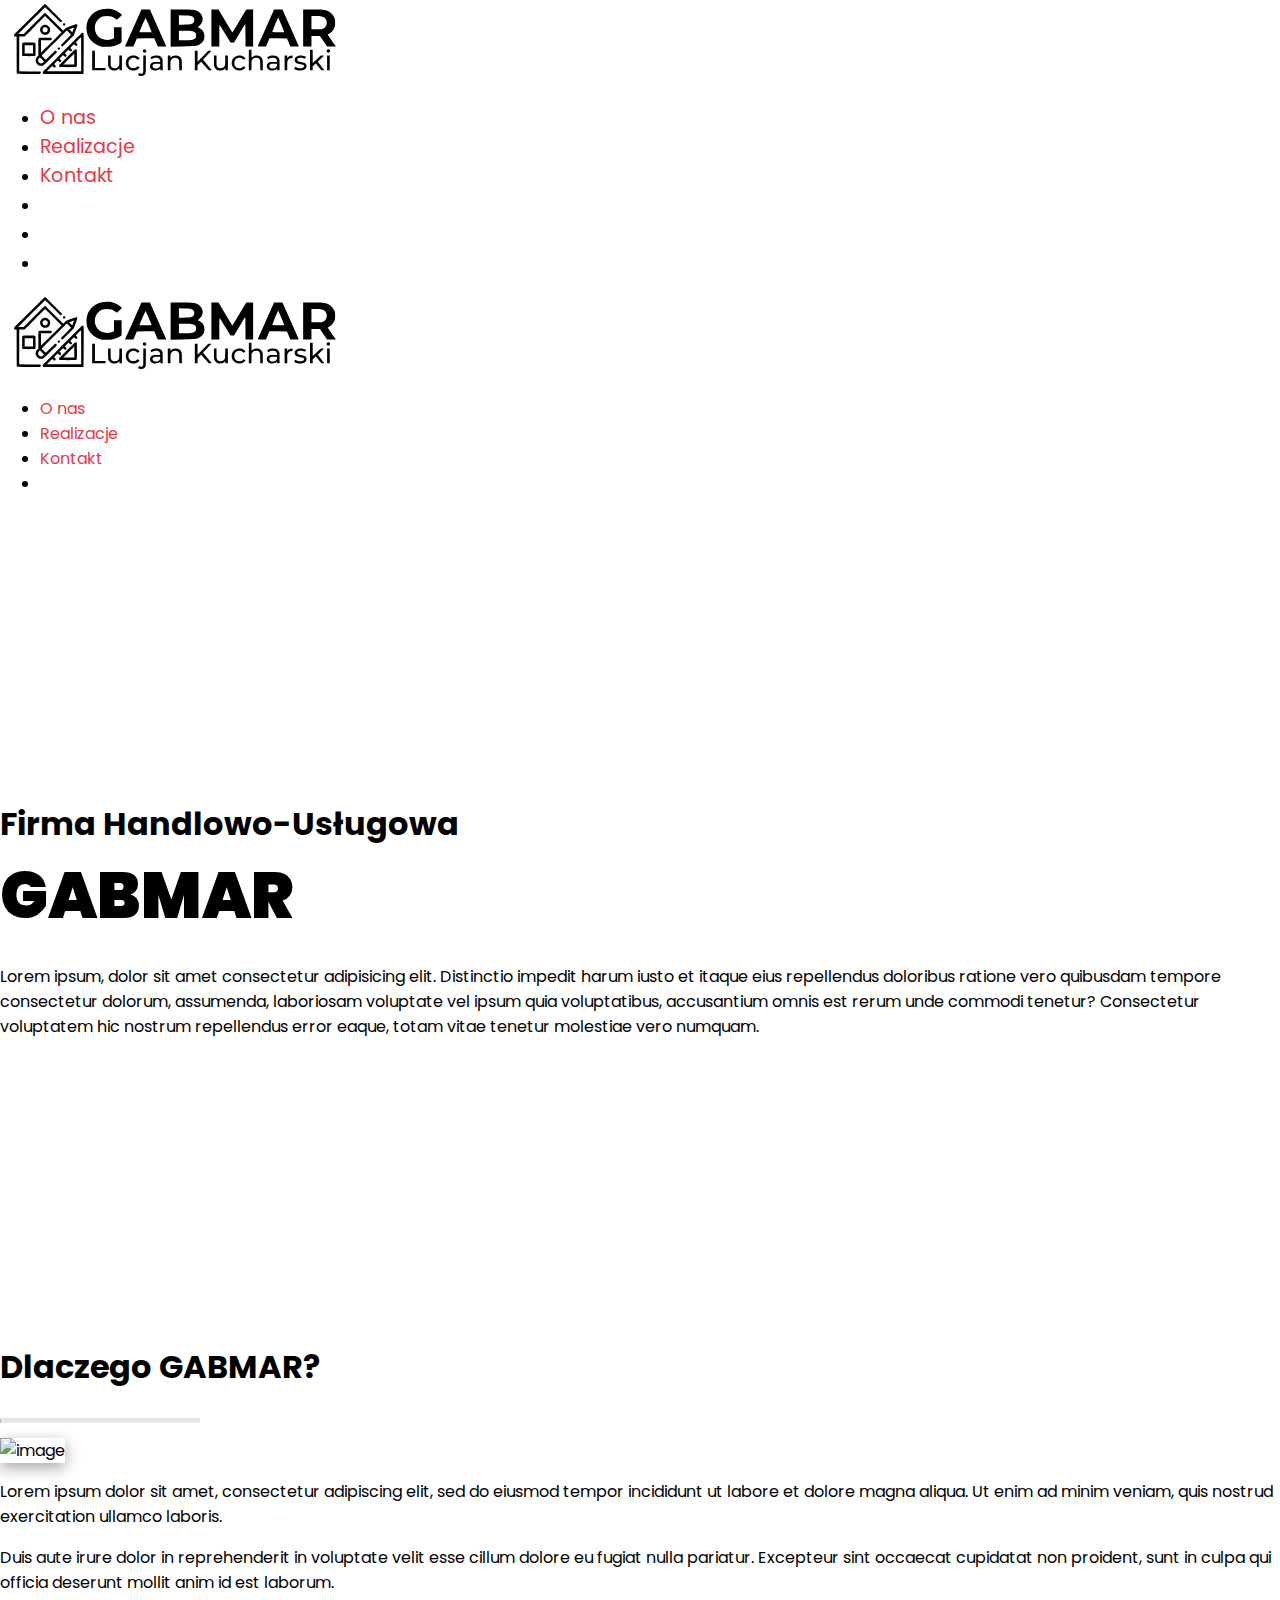
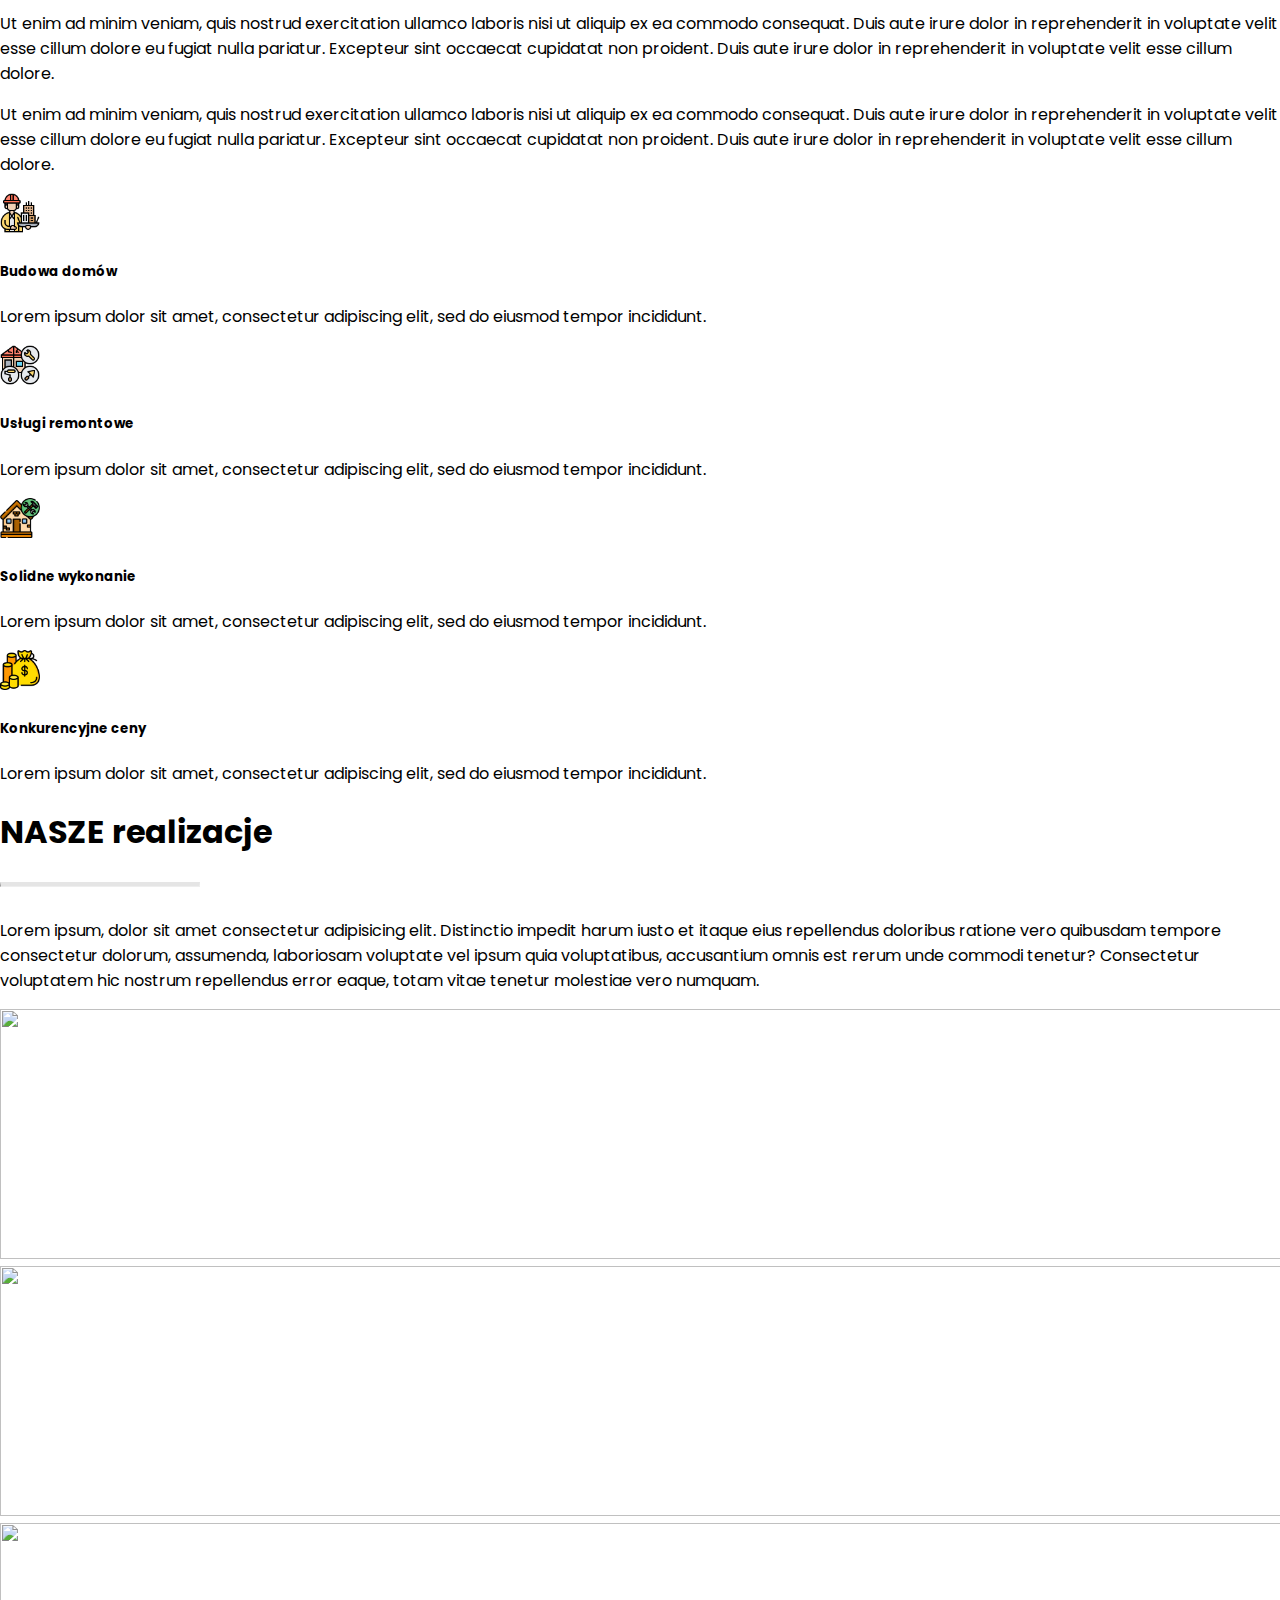
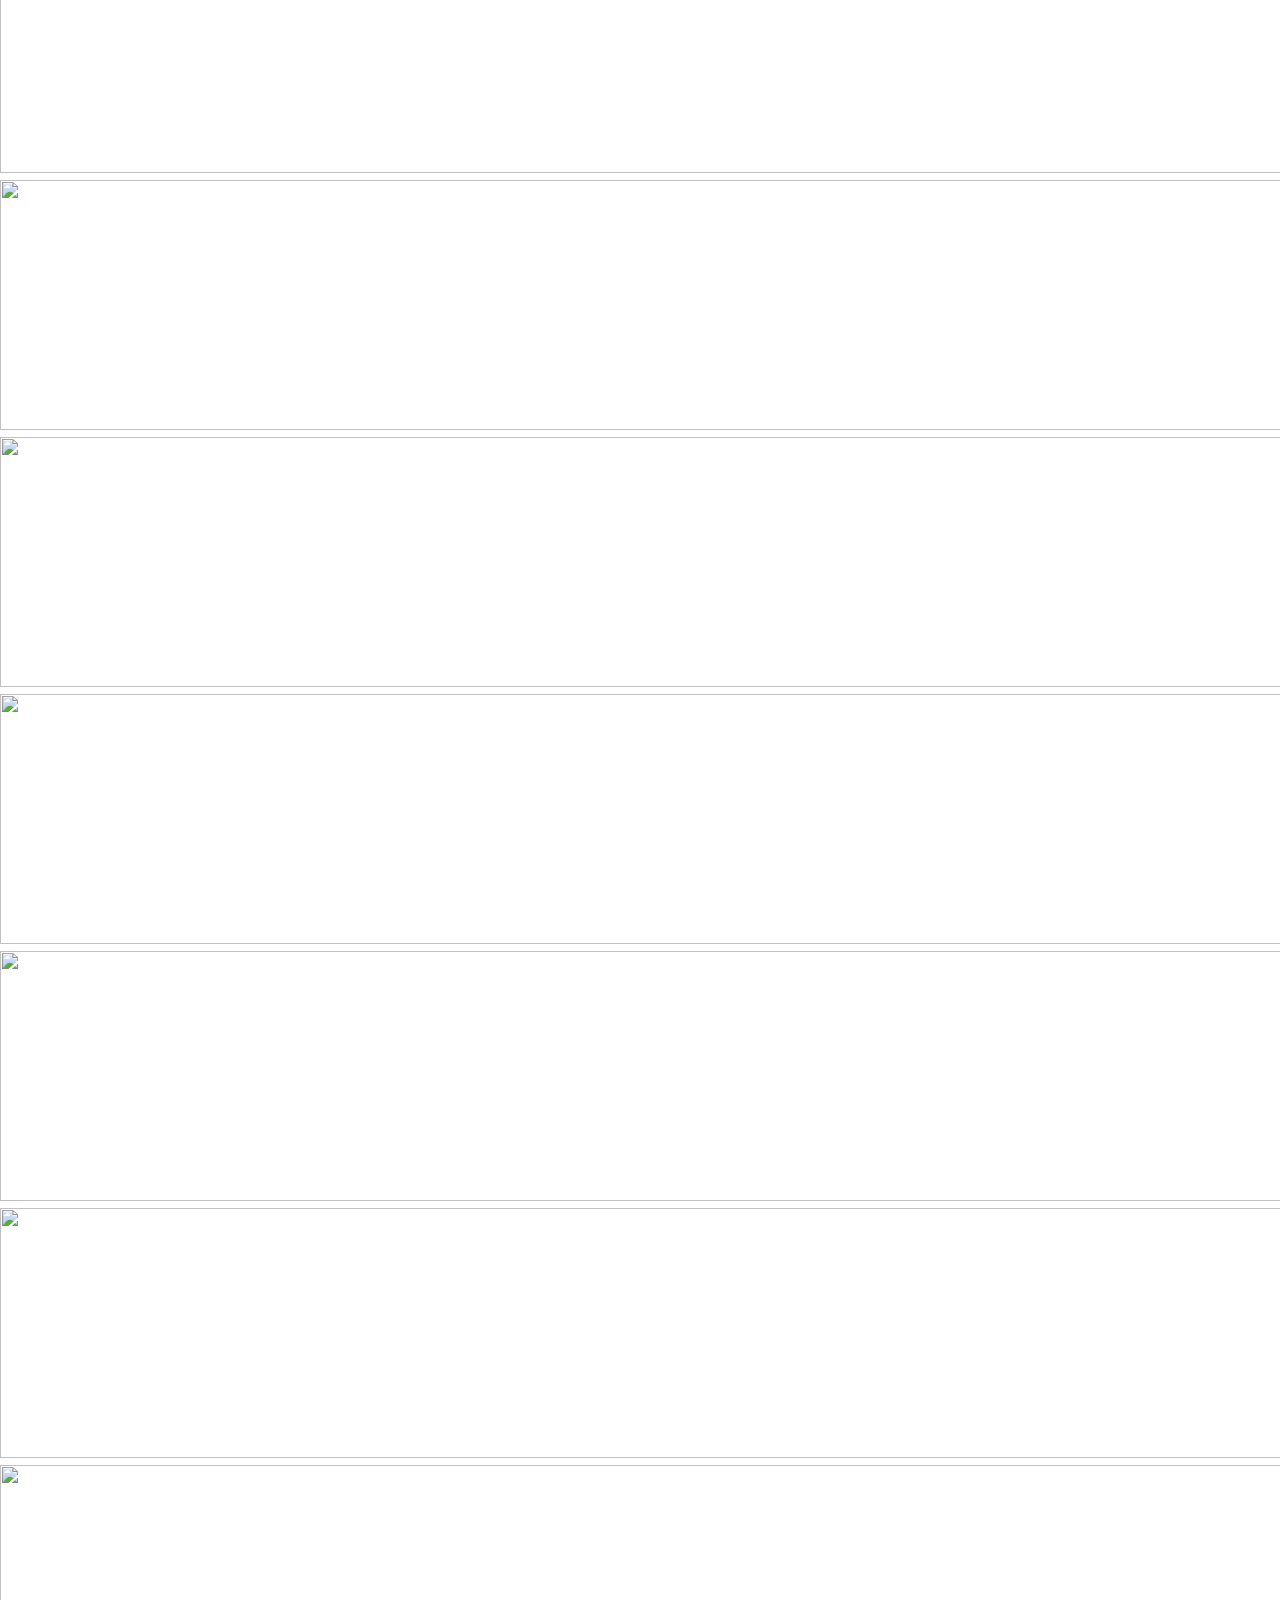
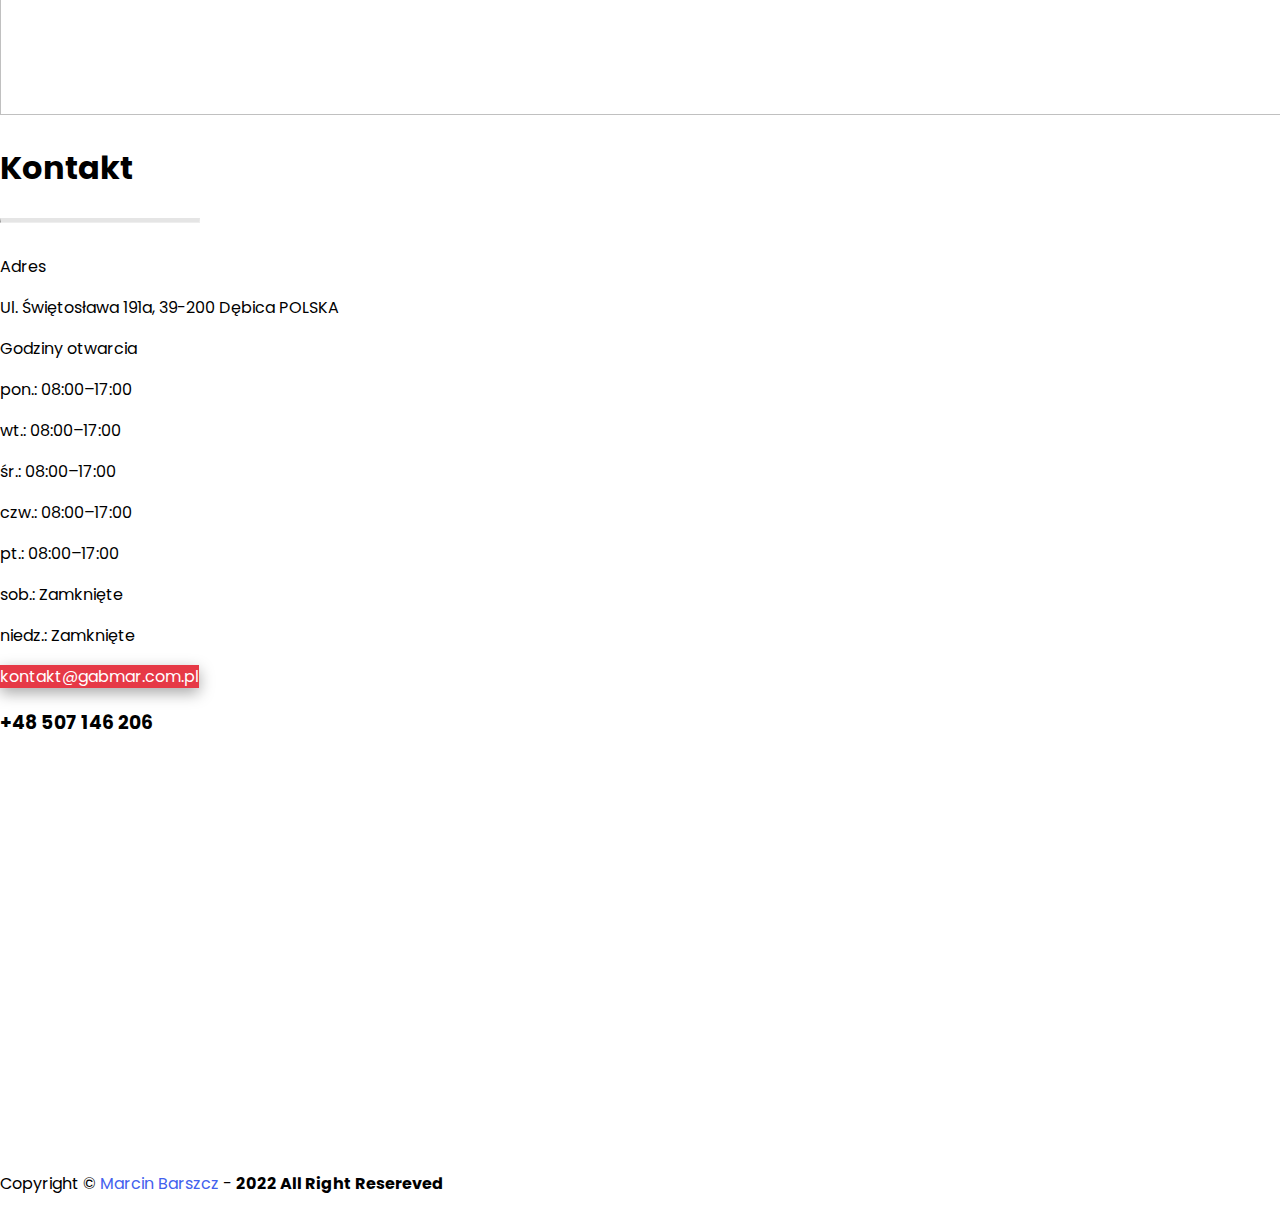
==== index.html @ f4a52920 "init" ====
<!DOCTYPE html>
<html lang="en">

<head>
    <meta charset="UTF-8">
    <meta http-equiv="X-UA-Compatible" content="IE=edge">
    <meta name="viewport" content="width=device-width, initial-scale=1.0">
    <title>Firma Handlowo-Usługowa GABMAR</title>
    <!-- UIkit CSS -->
    <link rel="stylesheet" href="https://cdn.jsdelivr.net/npm/uikit@3.15.10/dist/css/uikit.min.css" />
    <link rel="stylesheet" href="./css/style.css">
</head>

<body>
    <header class="uk-container uk-margin-medium-top uk-margin-small-bottom">
        <nav class="uk-navbar-container uk-navbar-transparent uk-visible@l uk-margin-small-bottom" uk-navbar>

            <div class="uk-navbar-left">
                <a class="uk-navbar-item uk-logo uk-width-1-2" href="#"><img src="./img/gabmar_black.svg" alt="logo"></a>
            </div>

            <div class="uk-navbar-right">
                <ul class="uk-navbar-nav">
                    <li><a href="#onas">O nas</a></li>
                    <li><a href="#projekty">Realizacje</a></li>
                    <li><a href="#kontakt">Kontakt</a></li>
                    <li><a href="#" class="uk-icon-button" uk-icon="facebook"></a></li>
                    <li><a href="#" class="uk-icon-button" uk-icon="whatsapp"></a></li>
                    <li><a href="#" class="uk-icon-button" uk-icon="instagram"></a></li>
                </ul>

            </div>
        </nav>

        <nav class="uk-navbar uk-navbar-container uk-navbar-transparent uk-margin uk-hidden@l uk-padding-large" uk-navbar>
            <div class="uk-navbar-left">
                <a class="uk-navbar-item uk-logo uk-width-1-2" href="#"><img src="./img/gabmar_black.svg" alt="logo"></a>
            </div>

            <div class="uk-navbar-right">
                <a class="uk-navbar-toggle uk-navbar-toggle-animate" uk-navbar-toggle-icon href="#" aria-label="Open Menu"></a>
                <div class="uk-navbar-dropdown">
                    <ul class="uk-nav uk-navbar-dropdown-nav">
                        <li><a href="#onas">O nas</a></li>
                        <li><a href="#projekty">Realizacje</a></li>
                        <li><a href="#kontakt">Kontakt</a></li>
                        <li class="uk-iconnav uk-margin-small-top">
                            <a href="#" class="uk-icon-button" uk-icon="facebook"></a>
                            <a href="#" class="uk-icon-button uk-margin-small-left uk-margin-small-right" uk-icon="whatsapp"></a>
                            <a href="#" class="uk-icon-button" uk-icon="instagram"></a>
                        </li>
                    </ul>
                </div>
            </div>
        </nav>
    </header>

    <section class="uk-section" id="hero">
        <div class="uk-container uk-container-xsmall">

            <h1 class="uk-text-center">Firma Handlowo-Usługowa <br> <span class="fs-4r"><b>GABMAR</b></span></h1>

            <p class="uk-text-center">Lorem ipsum, dolor sit amet consectetur adipisicing elit. Distinctio impedit harum iusto et itaque eius repellendus doloribus ratione vero quibusdam tempore consectetur dolorum, assumenda, laboriosam voluptate vel ipsum quia voluptatibus, accusantium omnis est rerum unde commodi tenetur? Consectetur voluptatem hic nostrum repellendus error eaque, totam vitae tenetur molestiae vero numquam.</p>
        </div>
    </section>

    <section class="uk-section uk-section-medium uk-background-muted" id="onas">
        <div class="uk-container">

            <h1 class="uk-margin-remove-bottom uk-text-bold">Dlaczego GABMAR?</h1>
            <hr class="uk-divider-bold uk-margin-medium-bottom">

            <div class="uk-column-1-2">

                <img src="https://images.pexels.com/photos/4792479/pexels-photo-4792479.jpeg?auto=compress&cs=tinysrgb&w=1260&h=750&dpr=1" alt="image" class="box-shadow-0">

                <p class="uk-text-meta">Lorem ipsum dolor sit amet, consectetur adipiscing elit, sed do eiusmod tempor incididunt ut labore et dolore magna aliqua. Ut enim ad minim veniam, quis nostrud exercitation ullamco laboris.</p>

                <p class="uk-text-meta">Duis aute irure dolor in reprehenderit in voluptate velit esse cillum dolore eu fugiat nulla pariatur. Excepteur sint occaecat cupidatat non proident, sunt in culpa qui officia deserunt mollit anim id est laborum.</p>

                <p class="uk-text-meta">Ut enim ad minim veniam, quis nostrud exercitation ullamco laboris nisi ut aliquip ex ea commodo consequat. Duis aute irure dolor in reprehenderit in voluptate velit esse cillum dolore eu fugiat nulla pariatur. Excepteur sint occaecat cupidatat non proident. Duis aute irure dolor in reprehenderit in voluptate velit esse cillum dolore.</p>

                <p class="uk-text-meta">Ut enim ad minim veniam, quis nostrud exercitation ullamco laboris nisi ut aliquip ex ea commodo consequat. Duis aute irure dolor in reprehenderit in voluptate velit esse cillum dolore eu fugiat nulla pariatur. Excepteur sint occaecat cupidatat non proident. Duis aute irure dolor in reprehenderit in voluptate velit esse cillum dolore.</p>

                <!-- <div class="uk-column-1-2 uk-margin-medium-top">
                    <h3 class="uk-text-bold uk-flex uk-flex-center uk-flex-middle">
                        <span uk-icon="icon: receiver; ratio: 1.2" class="uk-margin-small-right"></span> +48 507 146 206
                    </h3>

                    <a href="mailto:mail@mail.net" class="uk-text-bold  uk-flex uk-flex-center uk-flex-middle uk-button button-primary">
                        kontakt@gabmar.com.pl
                    </a>
                </div> -->
            </div>

            <div class="uk-column-1-4 uk-margin-medium-top">
                <div class="uk-card uk-card-hover uk-card-default uk-card-body">
                    <div class="uk-card-header uk-padding-remove uk-margin-small-bottom uk-card-header-no-border">
                        <div class="uk-grid-small uk-flex-middle" uk-grid>
                            <div class="uk-width-auto">
                                <img class="uk-border-circle" width="40" height="40" src="./img/architect.png" alt="Avatar">
                            </div>
                            <div class="uk-width-expand">
                                <h5 class="uk-margin-remove-bottom">Budowa domów</h5>
                            </div>
                        </div>
                    </div>
                    <div class="uk-card-body uk-padding-remove uk-text-meta uk-text-justify">
                        <p>Lorem ipsum dolor sit amet, consectetur adipiscing elit, sed do eiusmod tempor incididunt.</p>
                    </div>
                </div>

                <div class="uk-card uk-card-hover uk-card-default uk-card-body">
                    <div class="uk-card-header uk-padding-remove uk-margin-small-bottom uk-card-header-no-border">
                        <div class="uk-grid-small uk-flex-middle" uk-grid>
                            <div class="uk-width-auto">
                                <img class="uk-border-circle" width="40" height="40" src="./img/renovation.png" alt="Avatar">
                            </div>
                            <div class="uk-width-expand">
                                <h5 class="uk-margin-remove-bottom">Usługi remontowe</h5>
                            </div>
                        </div>
                    </div>
                    <div class="uk-card-body uk-padding-remove uk-text-meta uk-text-justify">
                        <p>Lorem ipsum dolor sit amet, consectetur adipiscing elit, sed do eiusmod tempor incididunt.</p>
                    </div>
                </div>

                <div class="uk-card uk-card-hover uk-card-default uk-card-body">
                    <div class="uk-card-header uk-padding-remove uk-margin-small-bottom uk-card-header-no-border">
                        <div class="uk-grid-small uk-flex-middle" uk-grid>
                            <div class="uk-width-auto">
                                <img class="uk-border-circle" width="40" height="40" src="./img/solid.png" alt="Avatar">
                            </div>
                            <div class="uk-width-expand">
                                <h5 class="uk-margin-remove-bottom">Solidne wykonanie</h5>
                            </div>
                        </div>
                    </div>
                    <div class="uk-card-body uk-padding-remove uk-text-meta uk-text-justify">
                        <p>Lorem ipsum dolor sit amet, consectetur adipiscing elit, sed do eiusmod tempor incididunt.</p>
                    </div>
                </div>

                <div class="uk-card uk-card-hover uk-card-default uk-card-body">
                    <div class="uk-card-header uk-padding-remove uk-margin-small-bottom uk-card-header-no-border">
                        <div class="uk-grid-small uk-flex-middle" uk-grid>
                            <div class="uk-width-auto">
                                <img class="uk-border-circle" width="40" height="40" src="./img/money-bag.png" alt="Avatar">
                            </div>
                            <div class="uk-width-expand">
                                <h5 class="uk-margin-remove-bottom">Konkurencyjne ceny</h5>
                            </div>
                        </div>
                    </div>
                    <div class="uk-card-body uk-padding-remove uk-text-meta uk-text-justify">
                        <p>Lorem ipsum dolor sit amet, consectetur adipiscing elit, sed do eiusmod tempor incididunt.</p>
                    </div>
                </div>
            </div>
        </div>
    </section>

    <section class="uk-section uk-section-large" id="projekty">
        <div class="uk-container uk-container-medium">

            <h1 class="uk-margin-remove-bottom uk-text-bold">NASZE realizacje</h1>
            <hr class="uk-divider-bold uk-margin-medium-bottom">

            <p class="uk-text-center uk-margin-large-bottom">Lorem ipsum, dolor sit amet consectetur adipisicing elit. Distinctio impedit harum iusto et itaque eius repellendus doloribus ratione vero quibusdam tempore consectetur dolorum, assumenda, laboriosam voluptate vel ipsum quia voluptatibus, accusantium omnis est rerum unde commodi tenetur? Consectetur voluptatem hic nostrum repellendus error eaque, totam vitae tenetur molestiae vero numquam.</p>

            <div class="uk-child-width-1-3@m" uk-grid uk-lightbox="animation: fade">
                <div>
                    <a class="uk-inline" href="https://images.pexels.com/photos/1249611/pexels-photo-1249611.jpeg?auto=compress&cs=tinysrgb&w=1260&h=750&dpr=1" data-caption="Caption 1">
                        <img src="https://images.pexels.com/photos/1249611/pexels-photo-1249611.jpeg?auto=compress&cs=tinysrgb&w=1260&h=750&dpr=1" width="1800" height="1200" alt="">
                    </a>
                </div>
                <div>
                    <a class="uk-inline" href="https://images.pexels.com/photos/2219024/pexels-photo-2219024.jpeg?auto=compress&cs=tinysrgb&w=1260&h=750&dpr=1" data-caption="Caption 2">
                        <img src="https://images.pexels.com/photos/2219024/pexels-photo-2219024.jpeg?auto=compress&cs=tinysrgb&w=1260&h=750&dpr=1" width="1800" height="1200" alt="">
                    </a>
                </div>
                <div>
                    <a class="uk-inline" href="https://images.pexels.com/photos/3680959/pexels-photo-3680959.jpeg?auto=compress&cs=tinysrgb&w=1260&h=750&dpr=1" data-caption="Caption 3">
                        <img src="https://images.pexels.com/photos/3680959/pexels-photo-3680959.jpeg?auto=compress&cs=tinysrgb&w=1260&h=750&dpr=1" width="1800" height="1200" alt="">
                    </a>
                </div>
                <div>
                    <a class="uk-inline" href="https://images.pexels.com/photos/1145434/pexels-photo-1145434.jpeg?auto=compress&cs=tinysrgb&w=1260&h=750&dpr=1" data-caption="Caption 3">
                        <img src="https://images.pexels.com/photos/1145434/pexels-photo-1145434.jpeg?auto=compress&cs=tinysrgb&w=1260&h=750&dpr=1" width="1800" height="1200" alt="">
                    </a>
                </div>
                <div>
                    <a class="uk-inline" href="https://images.pexels.com/photos/3792575/pexels-photo-3792575.jpeg?auto=compress&cs=tinysrgb&w=1260&h=750&dpr=1" data-caption="Caption 3">
                        <img src="https://images.pexels.com/photos/3792575/pexels-photo-3792575.jpeg?auto=compress&cs=tinysrgb&w=1260&h=750&dpr=1" width="1800" height="1200" alt="">
                    </a>
                </div>
                <div>
                    <a class="uk-inline" href="https://images.pexels.com/photos/8092/pexels-photo.jpg?auto=compress&cs=tinysrgb&w=1260&h=750&dpr=1" data-caption="Caption 3">
                        <img src="https://images.pexels.com/photos/8092/pexels-photo.jpg?auto=compress&cs=tinysrgb&w=1260&h=750&dpr=1" width="1800" height="1200" alt="">
                    </a>
                </div>
                <div>
                    <a class="uk-inline" href="https://images.pexels.com/photos/2880871/pexels-photo-2880871.jpeg?auto=compress&cs=tinysrgb&w=1260&h=750&dpr=1" data-caption="Caption 3">
                        <img src="https://images.pexels.com/photos/2880871/pexels-photo-2880871.jpeg?auto=compress&cs=tinysrgb&w=1260&h=750&dpr=1" width="1800" height="1200" alt="">
                    </a>
                </div>
                <div>
                    <a class="uk-inline" href="https://images.pexels.com/photos/1216544/pexels-photo-1216544.jpeg?auto=compress&cs=tinysrgb&w=1260&h=750&dpr=1" data-caption="Caption 3">
                        <img src="https://images.pexels.com/photos/1216544/pexels-photo-1216544.jpeg?auto=compress&cs=tinysrgb&w=1260&h=750&dpr=1" width="1800" height="1200" alt="">
                    </a>
                </div>
                <div>
                    <a class="uk-inline" href="https://images.pexels.com/photos/3681787/pexels-photo-3681787.jpeg?auto=compress&cs=tinysrgb&w=1260&h=750&dpr=1" data-caption="Caption 3">
                        <img src="https://images.pexels.com/photos/3681787/pexels-photo-3681787.jpeg?auto=compress&cs=tinysrgb&w=1260&h=750&dpr=1" width="1800" height="1200" alt="">
                    </a>
                </div>
            </div>
        </div>
    </section>

    <section class="uk-section uk-section-medium uk-background-muted" id="kontakt">
        <div class="uk-container">

            <h1 class="uk-margin-remove-bottom uk-text-bold">Kontakt</h1>
            <hr class="uk-divider-bold uk-margin-medium-bottom">

            <div class="uk-flex-middle" uk-grid>
                <div class="uk-width-1-3@m">

                    <p class="uk-margin-small-bottom uk-text-bold">Adres</p>
                    <span class="uk-text-meta">Ul. Świętosława 191a, 39-200 Dębica POLSKA</span>

                    <p class="uk-margin-small-bottom uk-text-bold">Godziny otwarcia</p>
                    <p class="uk-text-meta uk-margin-remove">pon.: 08:00–17:00</p>
                    <p class="uk-text-meta uk-margin-remove">wt.: 08:00–17:00</p>
                    <p class="uk-text-meta uk-margin-remove">śr.: 08:00–17:00</p>
                    <p class="uk-text-meta uk-margin-remove">czw.: 08:00–17:00</p>
                    <p class="uk-text-meta uk-margin-remove">pt.: 08:00–17:00</p>
                    <p class="uk-text-meta uk-margin-remove">sob.: Zamknięte</p>
                    <p class="uk-text-meta uk-margin-remove">niedz.: Zamknięte</p>

                    <a href="mailto:mail@mail.net" class="uk-text-bold uk-flex uk-flex-center uk-flex-middle uk-button button-primary uk-margin-medium-top">
                        kontakt@gabmar.com.pl
                    </a>

                    <h3 class="uk-text-bold uk-flex uk-flex-center uk-flex-middle">
                        <span uk-icon="icon: receiver; ratio: 1.2" class="uk-margin-small-right"></span> +48 507 146 206
                    </h3>
                </div>
                <div class="uk-width-2-3@m">
                    <div class="mapouter">
                        <div class="gmap_canvas"><iframe width="100%" height="400" id="gmap_canvas" src="https://maps.google.com/maps?q=%C5%9Awi%C4%99tos%C5%82awa%20191a%20D%C4%99bica&t=&z=15&ie=UTF8&iwloc=&output=embed" frameborder="0" scrolling="no" marginheight="0" marginwidth="0"></iframe><a href="https://www.embedgooglemap.net/blog/divi-discount-code-elegant-themes-coupon/"></a><br>
                            <style>
                                .mapouter {
                                    position: relative;
                                    text-align: right;
                                    height: 400px;
                                    width: 100%;
                                }
                            </style><a href="https://www.embedgooglemap.net"></a>
                            <style>
                                .gmap_canvas {
                                    overflow: hidden;
                                    background: none !important;
                                    height: 400px;
                                    width: 100%;
                                }
                            </style>
                        </div>
                    </div>
                </div>
            </div>
        </div>
    </section>

    <footer class="uk-section uk-section-small uk-background-muted uk-text-emphasis">
        <div class="uk-container">
            <p class="uk-text-center">
                Copyright © <a href="https://github.com/eincherjar"><span uk-icon="icon: github"></span> Marcin Barszcz</a> - <strong>2022 All Right Resereved</strong>
            </p>
            <button onclick="scrollToTop()" class="toTop" id="toTop"><span uk-icon="icon: arrow-up"></span></button>
        </div>

    </footer>

    <!-- UIkit JS -->
    <script src="https://cdn.jsdelivr.net/npm/uikit@3.15.10/dist/js/uikit.min.js"></script>
    <script src="https://cdn.jsdelivr.net/npm/uikit@3.15.10/dist/js/uikit-icons.min.js"></script>
    <!-- js & jq -->
    <script>
        const button = document.querySelector('.toTop');

        const displayButton = () => {
            window.addEventListener('scroll', () => {
                console.log(window.scrollY);

                if (window.scrollY > 100) {
                    button.style.display = "block";
                } else {
                    button.style.display = "none";
                }
            });
        };

        const scrollToTop = () => {
            button.addEventListener("click", () => {
                window.scroll({
                    top: 0,
                    left: 0,
                    behavior: 'smooth'
                });
                console.log(event);
            });
        };

        displayButton();
        scrollToTop();
    </script>
</body>

</html>
---- css/style.css ----
/* @import url("https://fonts.googleapis.com/css2?family=Quicksand:wght@400;700&display=swap"); */
@import url("https://fonts.googleapis.com/css2?family=Poppins:wght@400;700&display=swap");

html {
  scroll-behavior: smooth;
}

body {
  margin: 0 auto;
}

* {
  box-sizing: border-box;
  font-family: "Poppins", sans-serif !important;
}

a {
  outline: none;
  text-decoration: none;
  color: #e63946;
}

.fs-4r {
  font-size: 4rem;
}

/* custom */

.uk-navbar-item,
.uk-navbar-nav > li > a,
.uk-navbar-toggle {
  min-height: auto;
}

.uk-logo,
.uk-navbar-nav > li > a {
  transition: all 0.3s ease-in-out;
}

.uk-logo:hover,
.uk-navbar-nav > li > a:hover {
  transform: scale(0.9);
  transition: all 0.3s ease-in-out;
}

#hero {
  min-height: 90vh;
  display: flex;
  align-items: center;
}

.uk-navbar-nav {
  align-items: center;
}

.uk-navbar-nav > li > a {
  font-size: 1.2rem;
}

[class*="uk-divider"] {
  margin-top: 5px;
  margin-bottom: 10px;
}

.uk-divider-bold {
  content: "";
  display: inline-block;
  vertical-align: top;
  width: 200px;
  max-width: 80%;
  border-top: 4px solid #e5e5e5;
}

.uk-card-header-no-border {
  border-bottom: 0 !important;
}

.box-shadow-0 {
  box-shadow: rgba(0, 0, 0, 0.35) 0px 5px 15px;
}

.bg-special {
  background-color: #e63946;
}

.txt-white {
  color: #ffffff;
}

.button-primary {
  background-color: #e63946;
  color: #ffffff;
  box-shadow: rgba(0, 0, 0, 0.35) 0px 5px 15px;
  transition: all 0.5s ease;
}

.button-primary:hover {
  background-color: #ffffff;
  color: #e63946;
  transition: all 0.5s ease;
}

#projekty img {
  height: 250px;
  object-fit: cover;
}

footer a {
  color: #4361ee;
}

footer a:hover {
  color: #e63946;
  text-decoration: none;
}

.toTop {
  display: none;
  border: 0;
  width: 52px;
  height: 52px;
  background: #e63946;
  color: #fff;
  border-radius: 25px;
  /* transform: rotate(45deg); */
  font-size: 1rem;
  cursor: pointer;
  outline: none;
  transition: all 0.2s ease-in-out;
  position: fixed;
  bottom: 60px;
  right: 60px;
}

.toTop:hover {
  transform: rotate(360deg);
}
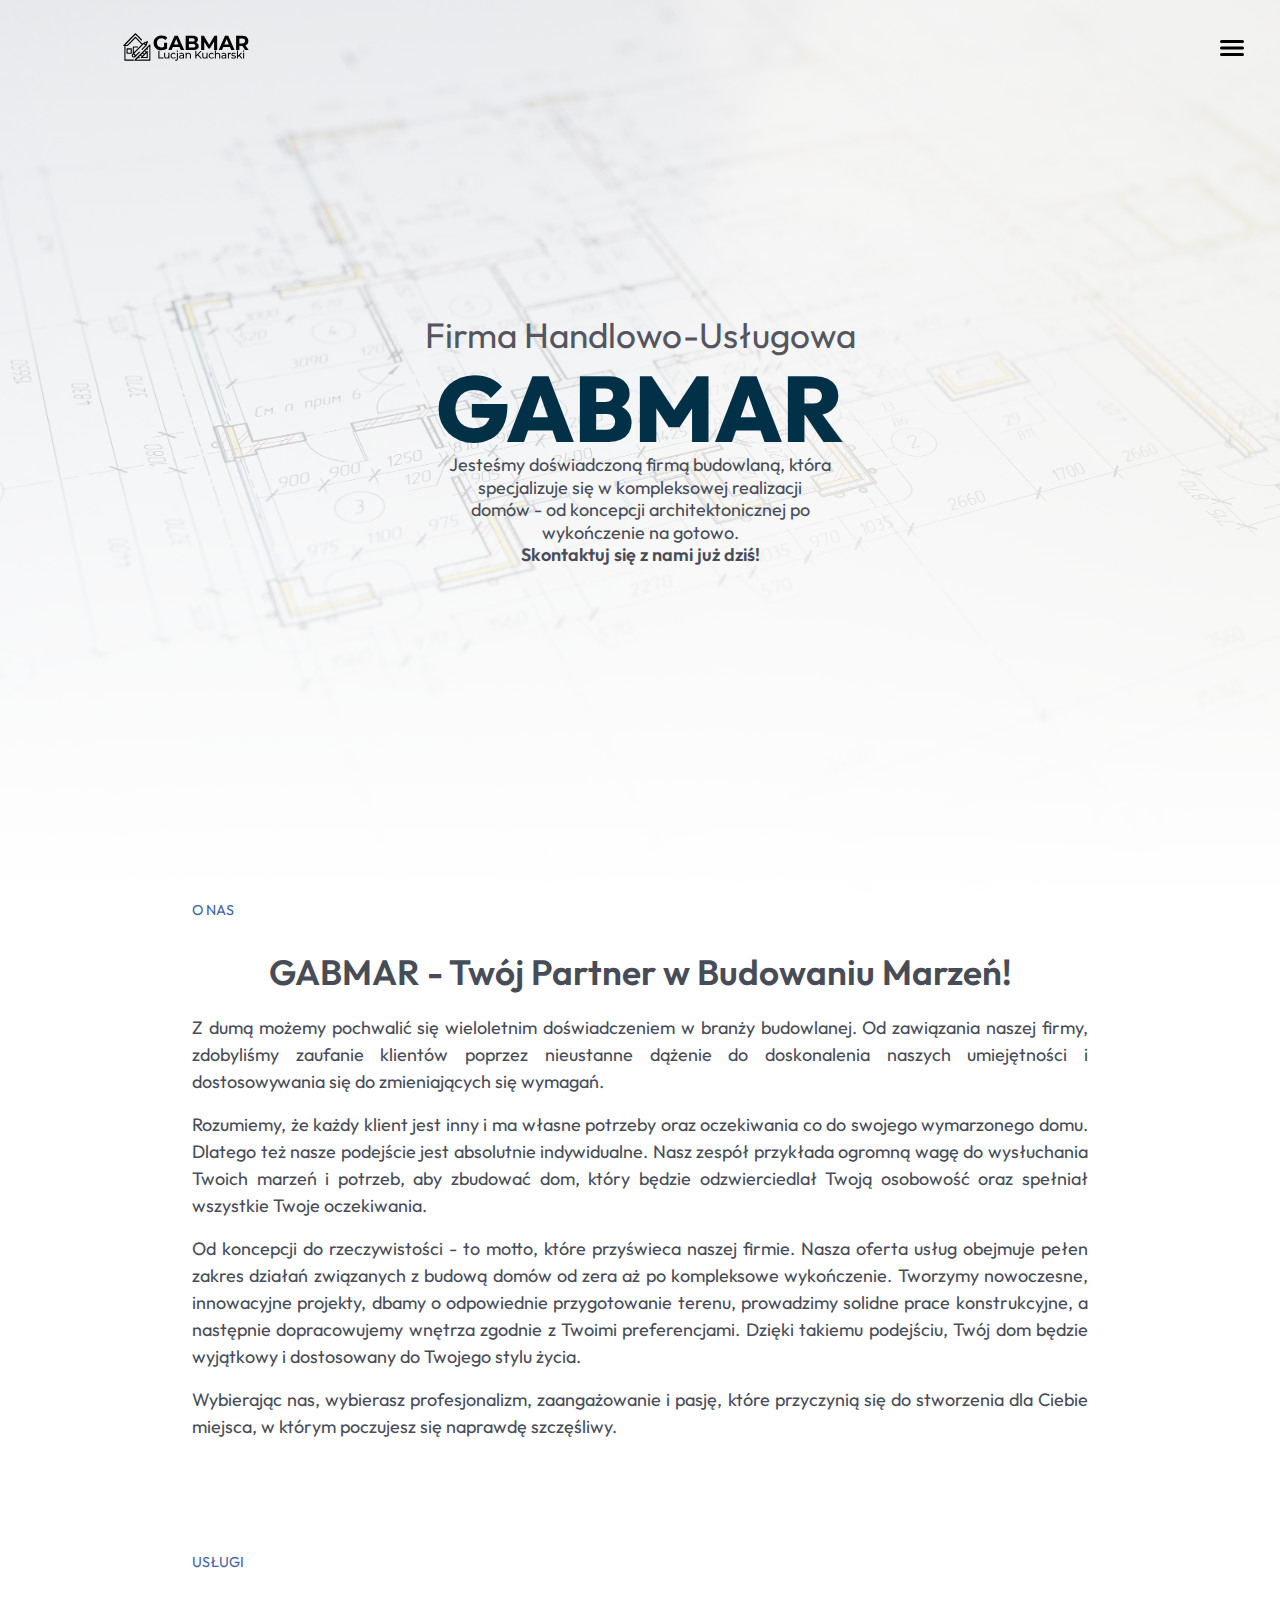
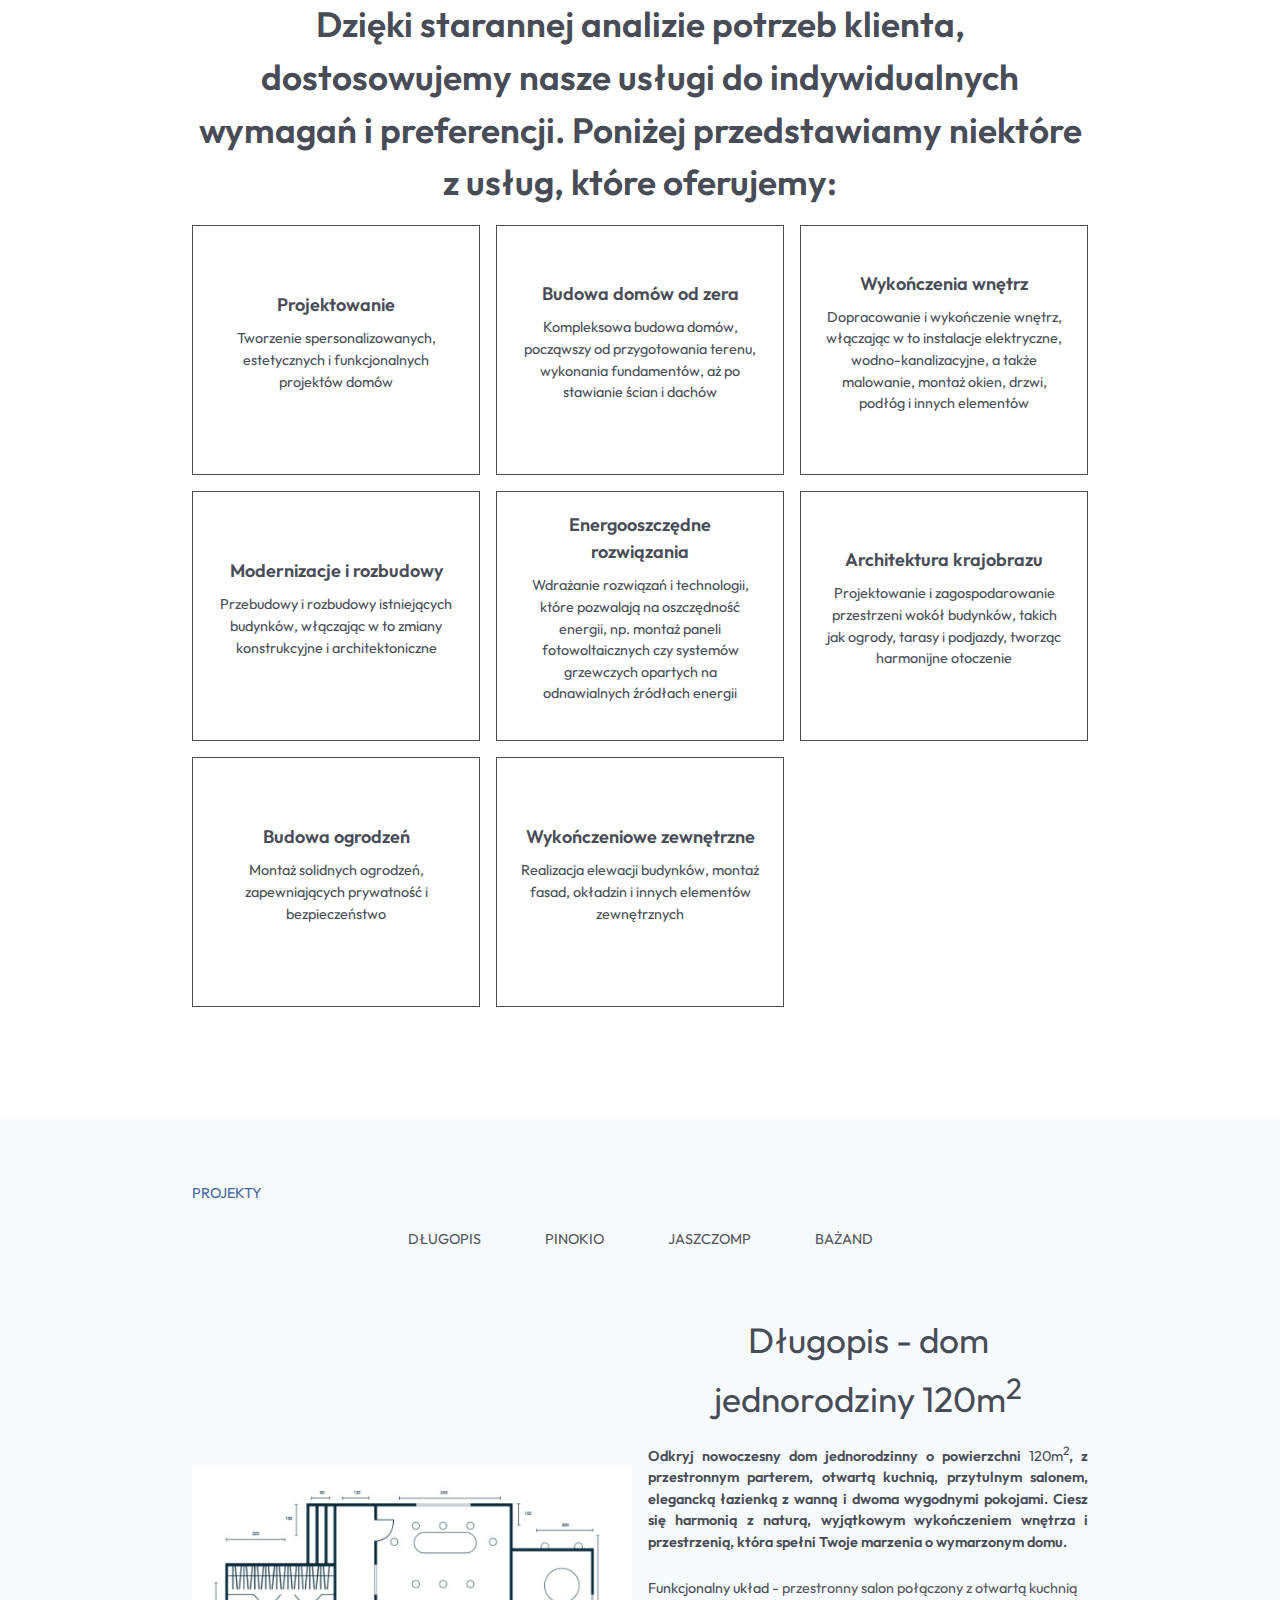
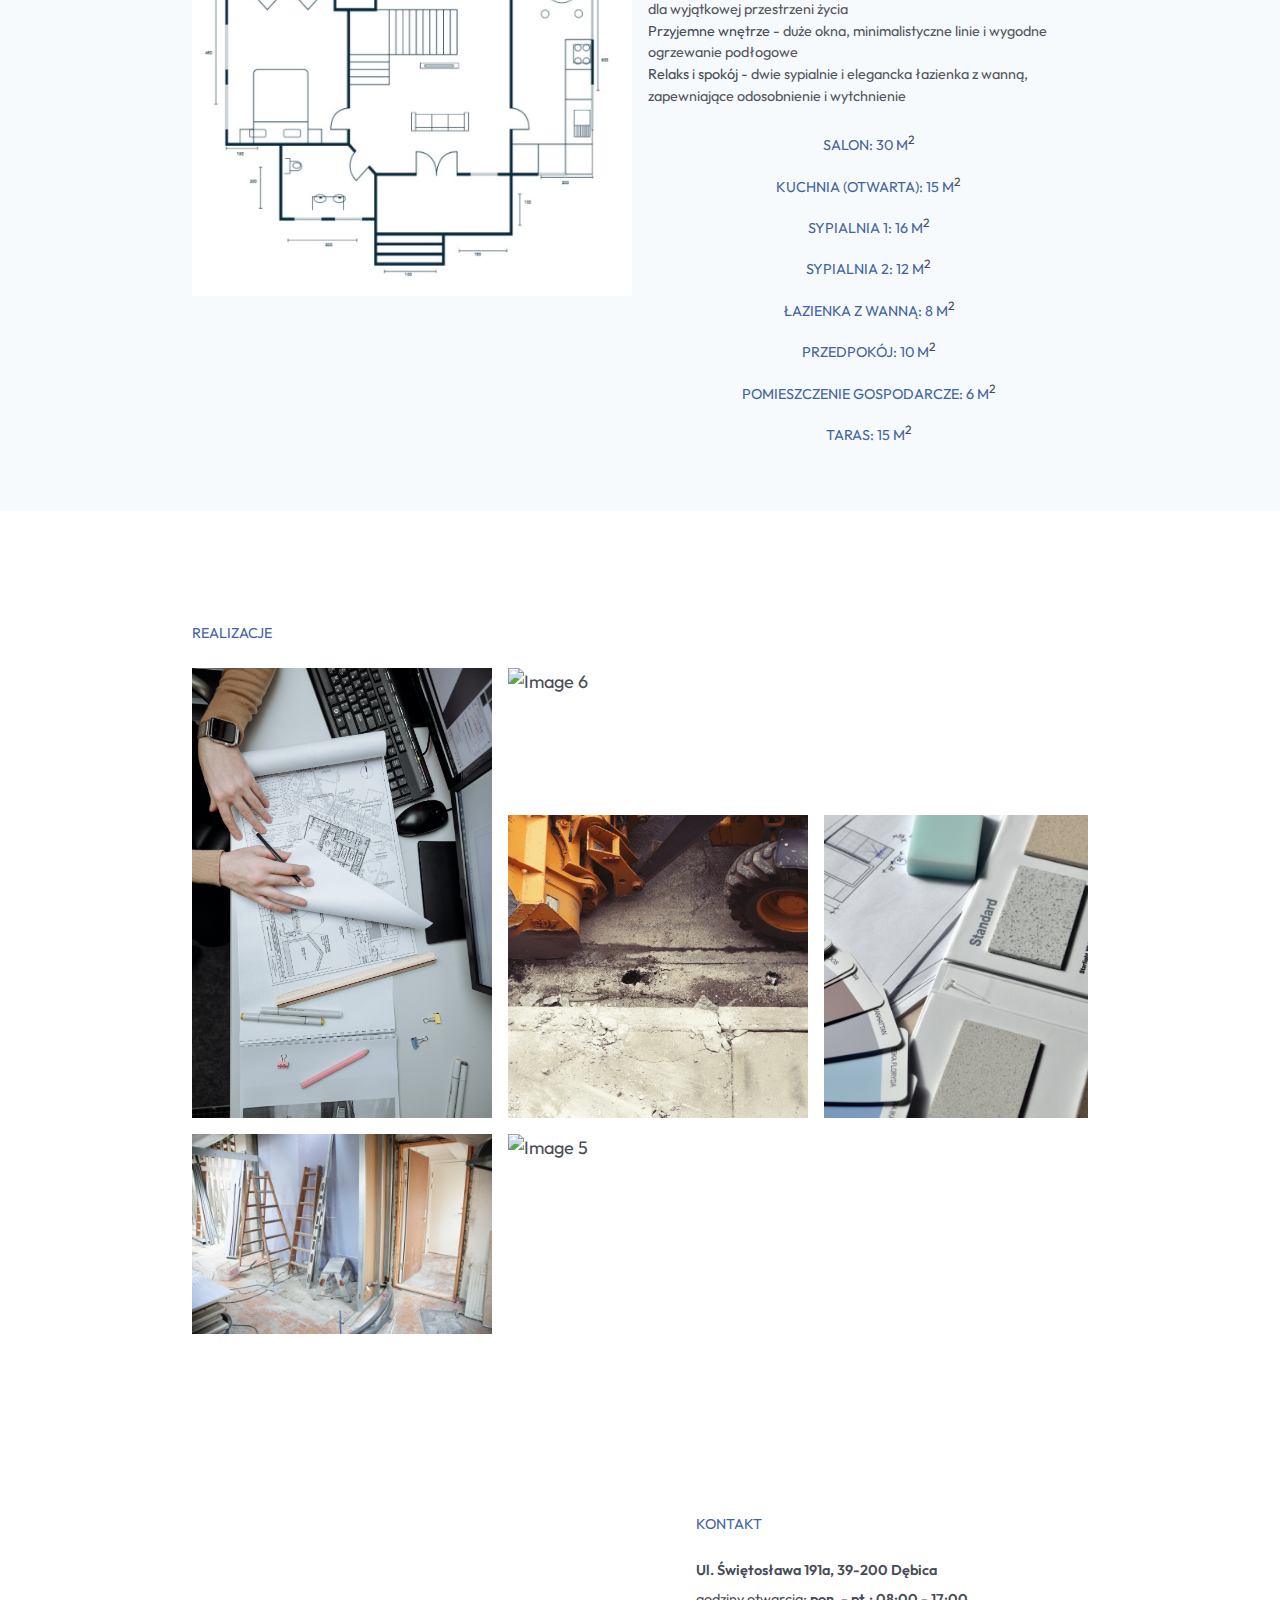
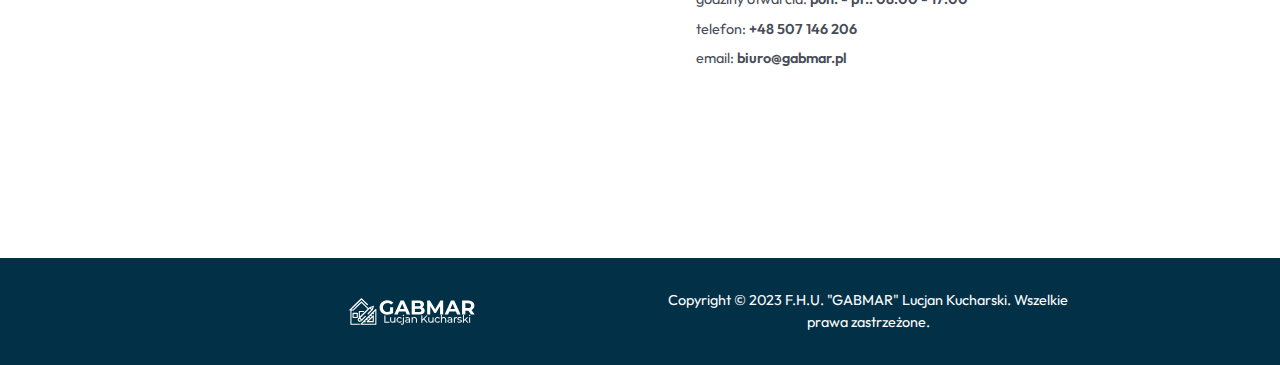
==== commit 8a4ac9c3: "init final version" ====
--- a/index.html
+++ b/index.html
@@ -1,322 +1,453 @@
-<!DOCTYPE html>
-<html lang="en">
-
-<head>
-    <meta charset="UTF-8">
-    <meta http-equiv="X-UA-Compatible" content="IE=edge">
-    <meta name="viewport" content="width=device-width, initial-scale=1.0">
-    <title>Firma Handlowo-Usługowa GABMAR</title>
-    <!-- UIkit CSS -->
-    <link rel="stylesheet" href="https://cdn.jsdelivr.net/npm/uikit@3.15.10/dist/css/uikit.min.css" />
-    <link rel="stylesheet" href="./css/style.css">
-</head>
-
-<body>
-    <header class="uk-container uk-margin-medium-top uk-margin-small-bottom">
-        <nav class="uk-navbar-container uk-navbar-transparent uk-visible@l uk-margin-small-bottom" uk-navbar>
-
-            <div class="uk-navbar-left">
-                <a class="uk-navbar-item uk-logo uk-width-1-2" href="#"><img src="./img/gabmar_black.svg" alt="logo"></a>
-            </div>
-
-            <div class="uk-navbar-right">
-                <ul class="uk-navbar-nav">
-                    <li><a href="#onas">O nas</a></li>
-                    <li><a href="#projekty">Realizacje</a></li>
-                    <li><a href="#kontakt">Kontakt</a></li>
-                    <li><a href="#" class="uk-icon-button" uk-icon="facebook"></a></li>
-                    <li><a href="#" class="uk-icon-button" uk-icon="whatsapp"></a></li>
-                    <li><a href="#" class="uk-icon-button" uk-icon="instagram"></a></li>
-                </ul>
-
-            </div>
-        </nav>
-
-        <nav class="uk-navbar uk-navbar-container uk-navbar-transparent uk-margin uk-hidden@l uk-padding-large" uk-navbar>
-            <div class="uk-navbar-left">
-                <a class="uk-navbar-item uk-logo uk-width-1-2" href="#"><img src="./img/gabmar_black.svg" alt="logo"></a>
-            </div>
-
-            <div class="uk-navbar-right">
-                <a class="uk-navbar-toggle uk-navbar-toggle-animate" uk-navbar-toggle-icon href="#" aria-label="Open Menu"></a>
-                <div class="uk-navbar-dropdown">
-                    <ul class="uk-nav uk-navbar-dropdown-nav">
-                        <li><a href="#onas">O nas</a></li>
-                        <li><a href="#projekty">Realizacje</a></li>
-                        <li><a href="#kontakt">Kontakt</a></li>
-                        <li class="uk-iconnav uk-margin-small-top">
-                            <a href="#" class="uk-icon-button" uk-icon="facebook"></a>
-                            <a href="#" class="uk-icon-button uk-margin-small-left uk-margin-small-right" uk-icon="whatsapp"></a>
-                            <a href="#" class="uk-icon-button" uk-icon="instagram"></a>
-                        </li>
-                    </ul>
-                </div>
-            </div>
-        </nav>
-    </header>
-
-    <section class="uk-section" id="hero">
-        <div class="uk-container uk-container-xsmall">
-
-            <h1 class="uk-text-center">Firma Handlowo-Usługowa <br> <span class="fs-4r"><b>GABMAR</b></span></h1>
-
-            <p class="uk-text-center">Lorem ipsum, dolor sit amet consectetur adipisicing elit. Distinctio impedit harum iusto et itaque eius repellendus doloribus ratione vero quibusdam tempore consectetur dolorum, assumenda, laboriosam voluptate vel ipsum quia voluptatibus, accusantium omnis est rerum unde commodi tenetur? Consectetur voluptatem hic nostrum repellendus error eaque, totam vitae tenetur molestiae vero numquam.</p>
-        </div>
-    </section>
-
-    <section class="uk-section uk-section-medium uk-background-muted" id="onas">
-        <div class="uk-container">
-
-            <h1 class="uk-margin-remove-bottom uk-text-bold">Dlaczego GABMAR?</h1>
-            <hr class="uk-divider-bold uk-margin-medium-bottom">
-
-            <div class="uk-column-1-2">
-
-                <img src="https://images.pexels.com/photos/4792479/pexels-photo-4792479.jpeg?auto=compress&cs=tinysrgb&w=1260&h=750&dpr=1" alt="image" class="box-shadow-0">
-
-                <p class="uk-text-meta">Lorem ipsum dolor sit amet, consectetur adipiscing elit, sed do eiusmod tempor incididunt ut labore et dolore magna aliqua. Ut enim ad minim veniam, quis nostrud exercitation ullamco laboris.</p>
-
-                <p class="uk-text-meta">Duis aute irure dolor in reprehenderit in voluptate velit esse cillum dolore eu fugiat nulla pariatur. Excepteur sint occaecat cupidatat non proident, sunt in culpa qui officia deserunt mollit anim id est laborum.</p>
-
-                <p class="uk-text-meta">Ut enim ad minim veniam, quis nostrud exercitation ullamco laboris nisi ut aliquip ex ea commodo consequat. Duis aute irure dolor in reprehenderit in voluptate velit esse cillum dolore eu fugiat nulla pariatur. Excepteur sint occaecat cupidatat non proident. Duis aute irure dolor in reprehenderit in voluptate velit esse cillum dolore.</p>
-
-                <p class="uk-text-meta">Ut enim ad minim veniam, quis nostrud exercitation ullamco laboris nisi ut aliquip ex ea commodo consequat. Duis aute irure dolor in reprehenderit in voluptate velit esse cillum dolore eu fugiat nulla pariatur. Excepteur sint occaecat cupidatat non proident. Duis aute irure dolor in reprehenderit in voluptate velit esse cillum dolore.</p>
-
-                <!-- <div class="uk-column-1-2 uk-margin-medium-top">
-                    <h3 class="uk-text-bold uk-flex uk-flex-center uk-flex-middle">
-                        <span uk-icon="icon: receiver; ratio: 1.2" class="uk-margin-small-right"></span> +48 507 146 206
-                    </h3>
-
-                    <a href="mailto:mail@mail.net" class="uk-text-bold  uk-flex uk-flex-center uk-flex-middle uk-button button-primary">
-                        kontakt@gabmar.com.pl
-                    </a>
-                </div> -->
-            </div>
-
-            <div class="uk-column-1-4 uk-margin-medium-top">
-                <div class="uk-card uk-card-hover uk-card-default uk-card-body">
-                    <div class="uk-card-header uk-padding-remove uk-margin-small-bottom uk-card-header-no-border">
-                        <div class="uk-grid-small uk-flex-middle" uk-grid>
-                            <div class="uk-width-auto">
-                                <img class="uk-border-circle" width="40" height="40" src="./img/architect.png" alt="Avatar">
-                            </div>
-                            <div class="uk-width-expand">
-                                <h5 class="uk-margin-remove-bottom">Budowa domów</h5>
-                            </div>
-                        </div>
-                    </div>
-                    <div class="uk-card-body uk-padding-remove uk-text-meta uk-text-justify">
-                        <p>Lorem ipsum dolor sit amet, consectetur adipiscing elit, sed do eiusmod tempor incididunt.</p>
-                    </div>
-                </div>
-
-                <div class="uk-card uk-card-hover uk-card-default uk-card-body">
-                    <div class="uk-card-header uk-padding-remove uk-margin-small-bottom uk-card-header-no-border">
-                        <div class="uk-grid-small uk-flex-middle" uk-grid>
-                            <div class="uk-width-auto">
-                                <img class="uk-border-circle" width="40" height="40" src="./img/renovation.png" alt="Avatar">
-                            </div>
-                            <div class="uk-width-expand">
-                                <h5 class="uk-margin-remove-bottom">Usługi remontowe</h5>
-                            </div>
-                        </div>
-                    </div>
-                    <div class="uk-card-body uk-padding-remove uk-text-meta uk-text-justify">
-                        <p>Lorem ipsum dolor sit amet, consectetur adipiscing elit, sed do eiusmod tempor incididunt.</p>
-                    </div>
-                </div>
-
-                <div class="uk-card uk-card-hover uk-card-default uk-card-body">
-                    <div class="uk-card-header uk-padding-remove uk-margin-small-bottom uk-card-header-no-border">
-                        <div class="uk-grid-small uk-flex-middle" uk-grid>
-                            <div class="uk-width-auto">
-                                <img class="uk-border-circle" width="40" height="40" src="./img/solid.png" alt="Avatar">
-                            </div>
-                            <div class="uk-width-expand">
-                                <h5 class="uk-margin-remove-bottom">Solidne wykonanie</h5>
-                            </div>
-                        </div>
-                    </div>
-                    <div class="uk-card-body uk-padding-remove uk-text-meta uk-text-justify">
-                        <p>Lorem ipsum dolor sit amet, consectetur adipiscing elit, sed do eiusmod tempor incididunt.</p>
-                    </div>
-                </div>
-
-                <div class="uk-card uk-card-hover uk-card-default uk-card-body">
-                    <div class="uk-card-header uk-padding-remove uk-margin-small-bottom uk-card-header-no-border">
-                        <div class="uk-grid-small uk-flex-middle" uk-grid>
-                            <div class="uk-width-auto">
-                                <img class="uk-border-circle" width="40" height="40" src="./img/money-bag.png" alt="Avatar">
-                            </div>
-                            <div class="uk-width-expand">
-                                <h5 class="uk-margin-remove-bottom">Konkurencyjne ceny</h5>
-                            </div>
-                        </div>
-                    </div>
-                    <div class="uk-card-body uk-padding-remove uk-text-meta uk-text-justify">
-                        <p>Lorem ipsum dolor sit amet, consectetur adipiscing elit, sed do eiusmod tempor incididunt.</p>
-                    </div>
-                </div>
-            </div>
-        </div>
-    </section>
-
-    <section class="uk-section uk-section-large" id="projekty">
-        <div class="uk-container uk-container-medium">
-
-            <h1 class="uk-margin-remove-bottom uk-text-bold">NASZE realizacje</h1>
-            <hr class="uk-divider-bold uk-margin-medium-bottom">
-
-            <p class="uk-text-center uk-margin-large-bottom">Lorem ipsum, dolor sit amet consectetur adipisicing elit. Distinctio impedit harum iusto et itaque eius repellendus doloribus ratione vero quibusdam tempore consectetur dolorum, assumenda, laboriosam voluptate vel ipsum quia voluptatibus, accusantium omnis est rerum unde commodi tenetur? Consectetur voluptatem hic nostrum repellendus error eaque, totam vitae tenetur molestiae vero numquam.</p>
-
-            <div class="uk-child-width-1-3@m" uk-grid uk-lightbox="animation: fade">
-                <div>
-                    <a class="uk-inline" href="https://images.pexels.com/photos/1249611/pexels-photo-1249611.jpeg?auto=compress&cs=tinysrgb&w=1260&h=750&dpr=1" data-caption="Caption 1">
-                        <img src="https://images.pexels.com/photos/1249611/pexels-photo-1249611.jpeg?auto=compress&cs=tinysrgb&w=1260&h=750&dpr=1" width="1800" height="1200" alt="">
-                    </a>
-                </div>
-                <div>
-                    <a class="uk-inline" href="https://images.pexels.com/photos/2219024/pexels-photo-2219024.jpeg?auto=compress&cs=tinysrgb&w=1260&h=750&dpr=1" data-caption="Caption 2">
-                        <img src="https://images.pexels.com/photos/2219024/pexels-photo-2219024.jpeg?auto=compress&cs=tinysrgb&w=1260&h=750&dpr=1" width="1800" height="1200" alt="">
-                    </a>
-                </div>
-                <div>
-                    <a class="uk-inline" href="https://images.pexels.com/photos/3680959/pexels-photo-3680959.jpeg?auto=compress&cs=tinysrgb&w=1260&h=750&dpr=1" data-caption="Caption 3">
-                        <img src="https://images.pexels.com/photos/3680959/pexels-photo-3680959.jpeg?auto=compress&cs=tinysrgb&w=1260&h=750&dpr=1" width="1800" height="1200" alt="">
-                    </a>
-                </div>
-                <div>
-                    <a class="uk-inline" href="https://images.pexels.com/photos/1145434/pexels-photo-1145434.jpeg?auto=compress&cs=tinysrgb&w=1260&h=750&dpr=1" data-caption="Caption 3">
-                        <img src="https://images.pexels.com/photos/1145434/pexels-photo-1145434.jpeg?auto=compress&cs=tinysrgb&w=1260&h=750&dpr=1" width="1800" height="1200" alt="">
-                    </a>
-                </div>
-                <div>
-                    <a class="uk-inline" href="https://images.pexels.com/photos/3792575/pexels-photo-3792575.jpeg?auto=compress&cs=tinysrgb&w=1260&h=750&dpr=1" data-caption="Caption 3">
-                        <img src="https://images.pexels.com/photos/3792575/pexels-photo-3792575.jpeg?auto=compress&cs=tinysrgb&w=1260&h=750&dpr=1" width="1800" height="1200" alt="">
-                    </a>
-                </div>
-                <div>
-                    <a class="uk-inline" href="https://images.pexels.com/photos/8092/pexels-photo.jpg?auto=compress&cs=tinysrgb&w=1260&h=750&dpr=1" data-caption="Caption 3">
-                        <img src="https://images.pexels.com/photos/8092/pexels-photo.jpg?auto=compress&cs=tinysrgb&w=1260&h=750&dpr=1" width="1800" height="1200" alt="">
-                    </a>
-                </div>
-                <div>
-                    <a class="uk-inline" href="https://images.pexels.com/photos/2880871/pexels-photo-2880871.jpeg?auto=compress&cs=tinysrgb&w=1260&h=750&dpr=1" data-caption="Caption 3">
-                        <img src="https://images.pexels.com/photos/2880871/pexels-photo-2880871.jpeg?auto=compress&cs=tinysrgb&w=1260&h=750&dpr=1" width="1800" height="1200" alt="">
-                    </a>
-                </div>
-                <div>
-                    <a class="uk-inline" href="https://images.pexels.com/photos/1216544/pexels-photo-1216544.jpeg?auto=compress&cs=tinysrgb&w=1260&h=750&dpr=1" data-caption="Caption 3">
-                        <img src="https://images.pexels.com/photos/1216544/pexels-photo-1216544.jpeg?auto=compress&cs=tinysrgb&w=1260&h=750&dpr=1" width="1800" height="1200" alt="">
-                    </a>
-                </div>
-                <div>
-                    <a class="uk-inline" href="https://images.pexels.com/photos/3681787/pexels-photo-3681787.jpeg?auto=compress&cs=tinysrgb&w=1260&h=750&dpr=1" data-caption="Caption 3">
-                        <img src="https://images.pexels.com/photos/3681787/pexels-photo-3681787.jpeg?auto=compress&cs=tinysrgb&w=1260&h=750&dpr=1" width="1800" height="1200" alt="">
-                    </a>
-                </div>
-            </div>
-        </div>
-    </section>
-
-    <section class="uk-section uk-section-medium uk-background-muted" id="kontakt">
-        <div class="uk-container">
-
-            <h1 class="uk-margin-remove-bottom uk-text-bold">Kontakt</h1>
-            <hr class="uk-divider-bold uk-margin-medium-bottom">
-
-            <div class="uk-flex-middle" uk-grid>
-                <div class="uk-width-1-3@m">
-
-                    <p class="uk-margin-small-bottom uk-text-bold">Adres</p>
-                    <span class="uk-text-meta">Ul. Świętosława 191a, 39-200 Dębica POLSKA</span>
-
-                    <p class="uk-margin-small-bottom uk-text-bold">Godziny otwarcia</p>
-                    <p class="uk-text-meta uk-margin-remove">pon.: 08:00–17:00</p>
-                    <p class="uk-text-meta uk-margin-remove">wt.: 08:00–17:00</p>
-                    <p class="uk-text-meta uk-margin-remove">śr.: 08:00–17:00</p>
-                    <p class="uk-text-meta uk-margin-remove">czw.: 08:00–17:00</p>
-                    <p class="uk-text-meta uk-margin-remove">pt.: 08:00–17:00</p>
-                    <p class="uk-text-meta uk-margin-remove">sob.: Zamknięte</p>
-                    <p class="uk-text-meta uk-margin-remove">niedz.: Zamknięte</p>
-
-                    <a href="mailto:mail@mail.net" class="uk-text-bold uk-flex uk-flex-center uk-flex-middle uk-button button-primary uk-margin-medium-top">
-                        kontakt@gabmar.com.pl
-                    </a>
-
-                    <h3 class="uk-text-bold uk-flex uk-flex-center uk-flex-middle">
-                        <span uk-icon="icon: receiver; ratio: 1.2" class="uk-margin-small-right"></span> +48 507 146 206
-                    </h3>
-                </div>
-                <div class="uk-width-2-3@m">
-                    <div class="mapouter">
-                        <div class="gmap_canvas"><iframe width="100%" height="400" id="gmap_canvas" src="https://maps.google.com/maps?q=%C5%9Awi%C4%99tos%C5%82awa%20191a%20D%C4%99bica&t=&z=15&ie=UTF8&iwloc=&output=embed" frameborder="0" scrolling="no" marginheight="0" marginwidth="0"></iframe><a href="https://www.embedgooglemap.net/blog/divi-discount-code-elegant-themes-coupon/"></a><br>
-                            <style>
-                                .mapouter {
-                                    position: relative;
-                                    text-align: right;
-                                    height: 400px;
-                                    width: 100%;
-                                }
-                            </style><a href="https://www.embedgooglemap.net"></a>
-                            <style>
-                                .gmap_canvas {
-                                    overflow: hidden;
-                                    background: none !important;
-                                    height: 400px;
-                                    width: 100%;
-                                }
-                            </style>
-                        </div>
-                    </div>
-                </div>
-            </div>
-        </div>
-    </section>
-
-    <footer class="uk-section uk-section-small uk-background-muted uk-text-emphasis">
-        <div class="uk-container">
-            <p class="uk-text-center">
-                Copyright © <a href="https://github.com/eincherjar"><span uk-icon="icon: github"></span> Marcin Barszcz</a> - <strong>2022 All Right Resereved</strong>
-            </p>
-            <button onclick="scrollToTop()" class="toTop" id="toTop"><span uk-icon="icon: arrow-up"></span></button>
-        </div>
-
-    </footer>
-
-    <!-- UIkit JS -->
-    <script src="https://cdn.jsdelivr.net/npm/uikit@3.15.10/dist/js/uikit.min.js"></script>
-    <script src="https://cdn.jsdelivr.net/npm/uikit@3.15.10/dist/js/uikit-icons.min.js"></script>
-    <!-- js & jq -->
-    <script>
-        const button = document.querySelector('.toTop');
-
-        const displayButton = () => {
-            window.addEventListener('scroll', () => {
-                console.log(window.scrollY);
-
-                if (window.scrollY > 100) {
-                    button.style.display = "block";
-                } else {
-                    button.style.display = "none";
-                }
-            });
-        };
-
-        const scrollToTop = () => {
-            button.addEventListener("click", () => {
-                window.scroll({
-                    top: 0,
-                    left: 0,
-                    behavior: 'smooth'
-                });
-                console.log(event);
-            });
-        };
-
-        displayButton();
-        scrollToTop();
-    </script>
-</body>
-
+<!DOCTYPE html>
+<html lang="en">
+
+<head>
+    <meta charset="UTF-8">
+    <meta name="viewport" content="width=device-width, initial-scale=1.0">
+    <link rel="stylesheet" href="./style.css">
+    <title>GABMAR</title>
+</head>
+
+<body>
+    <header class="primary-header" id="top">
+        <div class="navbar flex">
+            <a href="#" class="logo">
+                <img src="./img/logoB.svg" alt="logo">
+            </a>
+
+            <button class="mobile-nav-toggle" aria-controls="primary-navigation" aria-expanded="false"></button>
+
+            <nav>
+                <ul id="primary-navigation" data-visible="false" class="primary-navigation flex">
+                    <li class="active"><a href="">Strona główna</a></li>
+                    <li><a href="#about">O firmie</a></li>
+                    <li><a href="#services">Usługi</a></li>
+                    <li><a href="#">Projekty</a></li>
+                    <li><a href="#">Realizacje</a></li>
+                    <li><a href="#">Kontakt</a></li>
+                    <li><a href="tel:" class="nav-special">+48 507 146 206</a></li>
+                </ul>
+            </nav>
+        </div>
+
+        <div class="hero">
+            <h2>Firma Handlowo-Usługowa</h2>
+            <h1>GABMAR</h1>
+            <p>
+                Jesteśmy doświadczoną firmą budowlaną, która specjalizuje się w kompleksowej realizacji domów - od koncepcji architektonicznej po wykończenie na gotowo. <br> <b>Skontaktuj się z nami już dziś!</b>
+            </p>
+        </div>
+    </header>
+    <main>
+
+        <article id="about">
+            <div class="wrapper">
+                <h2 class="article__title">O Nas</h2>
+                <h3>GABMAR - Twój Partner w Budowaniu Marzeń!</h3>
+                <p>
+                    Z dumą możemy pochwalić się wieloletnim doświadczeniem w branży budowlanej. Od zawiązania naszej firmy, zdobyliśmy zaufanie klientów poprzez nieustanne dążenie do doskonalenia naszych umiejętności i dostosowywania się do zmieniających się wymagań.
+                </p>
+
+                <p>
+                    Rozumiemy, że każdy klient jest inny i ma własne potrzeby oraz oczekiwania co do swojego wymarzonego domu. Dlatego też nasze podejście jest absolutnie indywidualne. Nasz zespół przykłada ogromną wagę do wysłuchania Twoich marzeń i potrzeb, aby zbudować dom, który będzie odzwierciedlał Twoją osobowość oraz spełniał wszystkie Twoje oczekiwania.
+                </p>
+
+                <p>
+                    Od koncepcji do rzeczywistości - to motto, które przyświeca naszej firmie. Nasza oferta usług obejmuje pełen zakres działań związanych z budową domów od zera aż po kompleksowe wykończenie. Tworzymy nowoczesne, innowacyjne projekty, dbamy o odpowiednie przygotowanie terenu, prowadzimy solidne prace konstrukcyjne, a następnie dopracowujemy wnętrza zgodnie z Twoimi preferencjami. Dzięki takiemu podejściu, Twój dom będzie wyjątkowy i dostosowany do Twojego stylu życia.
+                </p>
+
+                <p>
+                    Wybierając nas, wybierasz profesjonalizm, zaangażowanie i pasję, które przyczynią się do stworzenia dla Ciebie miejsca, w którym poczujesz się naprawdę szczęśliwy.
+                </p>
+            </div>
+        </article>
+
+        <article id="services">
+            <div class="wrapper">
+                <h2 class="article__title">Usługi</h2>
+                <h3>
+                    Dzięki starannej analizie potrzeb klienta, dostosowujemy nasze usługi do indywidualnych wymagań i preferencji. Poniżej przedstawiamy niektóre z usług, które oferujemy:
+                </h3>
+
+                <div class="grid">
+                    <div class="card">
+                        <h4>Projektowanie</h4>
+                        <p>Tworzenie spersonalizowanych, estetycznych i funkcjonalnych projektów domów</p>
+                    </div>
+                    <div class="card">
+                        <h4>Budowa domów od zera</h4>
+                        <p>Kompleksowa budowa domów, począwszy od przygotowania terenu, wykonania fundamentów, aż po stawianie ścian i dachów</p>
+                    </div>
+                    <div class="card">
+                        <h4>Wykończenia wnętrz</h4>
+                        <p>Dopracowanie i wykończenie wnętrz, włączając w to instalacje elektryczne, wodno-kanalizacyjne, a także malowanie, montaż okien, drzwi, podłóg i innych elementów</p>
+                    </div>
+                    <div class="card">
+                        <h4>Modernizacje i rozbudowy</h4>
+                        <p>Przebudowy i rozbudowy istniejących budynków, włączając w to zmiany konstrukcyjne i architektoniczne</p>
+                    </div>
+
+                    <div class="card">
+                        <h4>Energooszczędne rozwiązania</h4>
+                        <p>Wdrażanie rozwiązań i technologii, które pozwalają na oszczędność energii, np. montaż paneli fotowoltaicznych czy systemów grzewczych opartych na odnawialnych źródłach energii</p>
+                    </div>
+
+                    <div class="card">
+                        <h4>Architektura krajobrazu</h4>
+                        <p>Projektowanie i zagospodarowanie przestrzeni wokół budynków, takich jak ogrody, tarasy i podjazdy, tworząc harmonijne otoczenie</p>
+                    </div>
+                    <div class="card">
+                        <h4>Budowa ogrodzeń</h4>
+                        <p>Montaż solidnych ogrodzeń, zapewniających prywatność i bezpieczeństwo</p>
+                    </div>
+                    <div class="card">
+                        <h4>Wykończeniowe zewnętrzne</h4>
+                        <p>Realizacja elewacji budynków, montaż fasad, okładzin i innych elementów zewnętrznych</p>
+                    </div>
+                </div>
+
+            </div>
+        </article>
+
+        <article id="projects">
+            <div class="wrapper">
+                <h2 class="article__title">Projekty</h2>
+                <div class="tabs-container">
+                    <ul aria-labelledby="tabs-title">
+                        <li><a id="tab-1" href="#dlugopis"> Długopis </a></li>
+                        <li><a id="tab-2" href="#pinokio"> Pinokio </a></li>
+                        <li><a id="tab-3" href="#jaszczomp"> Jaszczomp </a></li>
+                        <li><a id="tab-4" href="#bazand"> Bażand </a></li>
+                    </ul>
+
+                    <div class="tabs__panels">
+                        <div id="dlugopis" aria-labelledby="tab-1">
+                            <div class="grid">
+                                <img src="./img/project1.jpg" alt="">
+                                <section>
+                                    <h3><b>Długopis - dom jednorodziny 120m<sup>2</sup></b></h3>
+                                    <p>
+                                        Odkryj nowoczesny dom jednorodzinny o powierzchni <b>120m<sup>2</sup></b>, z przestronnym parterem, otwartą kuchnią, przytulnym salonem, elegancką łazienką z wanną i dwoma wygodnymi pokojami. Ciesz się harmonią z naturą, wyjątkowym wykończeniem wnętrza i przestrzenią, która spełni Twoje marzenia o wymarzonym domu.
+                                    </p>
+
+                                    <ul>
+                                        <li><b>Funkcjonalny układ</b> - przestronny salon połączony z otwartą kuchnią dla wyjątkowej przestrzeni życia</li>
+                                        <li><b>Przyjemne wnętrze</b> - duże okna, minimalistyczne linie i wygodne ogrzewanie podłogowe</li>
+                                        <li><b>Relaks i spokój</b> - dwie sypialnie i elegancka łazienka z wanną, zapewniające odosobnienie i wytchnienie</li>
+                                    </ul>
+
+                                    <div class="grid">
+                                        <span>Salon: 30 m<sup>2</sup></span>
+                                        <span>Kuchnia (otwarta): 15 m<sup>2</sup></span>
+                                        <span>Sypialnia 1: 16 m<sup>2</sup></span>
+                                        <span>Sypialnia 2: 12 m<sup>2</sup></span>
+                                        <span>Łazienka z wanną: 8 m<sup>2</sup></span>
+                                        <span>Przedpokój: 10 m<sup>2</sup></span>
+                                        <span>Pomieszczenie gospodarcze: 6 m<sup>2</sup></span>
+                                        <span>Taras: 15 m<sup>2</sup></span>
+                                    </div>
+                                </section>
+                            </div>
+                        </div>
+                        <div id="pinokio" aria-labelledby="tab-2">
+                            <div class="grid">
+                                <img src="./img/project1.jpg" alt="">
+                                <section>
+                                    <h3><b>Pinokio - dom jednorodziny 220m<sup>2</sup></b></h3>
+                                    <p>
+                                        Odkryj nowoczesny dom jednorodzinny o powierzchni <b>220m<sup>2</sup></b>, z przestronnym parterem, otwartą kuchnią, przytulnym salonem, elegancką łazienką z wanną i dwoma wygodnymi pokojami. Ciesz się harmonią z naturą, wyjątkowym wykończeniem wnętrza i przestrzenią, która spełni Twoje marzenia o wymarzonym domu.
+                                    </p>
+
+                                    <ul>
+                                        <li><b>Funkcjonalny układ</b> - przestronny salon połączony z otwartą kuchnią dla wyjątkowej przestrzeni życia</li>
+                                        <li><b>Przyjemne wnętrze</b> - duże okna, minimalistyczne linie i wygodne ogrzewanie podłogowe</li>
+                                        <li><b>Relaks i spokój</b> - dwie sypialnie i elegancka łazienka z wanną, zapewniające odosobnienie i wytchnienie</li>
+                                    </ul>
+
+                                    <div class="grid">
+                                        <span>Salon: 30 m<sup>2</sup></span>
+                                        <span>Kuchnia (otwarta): 15 m<sup>2</sup></span>
+                                        <span>Sypialnia 1: 16 m<sup>2</sup></span>
+                                        <span>Sypialnia 2: 12 m<sup>2</sup></span>
+                                        <span>Łazienka z wanną: 8 m<sup>2</sup></span>
+                                        <span>Przedpokój: 10 m<sup>2</sup></span>
+                                        <span>Pomieszczenie gospodarcze: 6 m<sup>2</sup></span>
+                                        <span>Taras: 15 m<sup>2</sup></span>
+                                    </div>
+                                </section>
+                            </div>
+                        </div>
+                        <div id="jaszczomp" aria-labelledby="tab-3">
+                            <div class="grid">
+                                <img src="./img/project1.jpg" alt="">
+                                <section>
+                                    <h3><b>Jaszczomp - dom jednorodziny 100m<sup>2</sup></b></h3>
+                                    <p>
+                                        Odkryj nowoczesny dom jednorodzinny o powierzchni <b>100m<sup>2</sup></b>, z przestronnym parterem, otwartą kuchnią, przytulnym salonem, elegancką łazienką z wanną i dwoma wygodnymi pokojami. Ciesz się harmonią z naturą, wyjątkowym wykończeniem wnętrza i przestrzenią, która spełni Twoje marzenia o wymarzonym domu.
+                                    </p>
+
+                                    <ul>
+                                        <li><b>Funkcjonalny układ</b> - przestronny salon połączony z otwartą kuchnią dla wyjątkowej przestrzeni życia</li>
+                                        <li><b>Przyjemne wnętrze</b> - duże okna, minimalistyczne linie i wygodne ogrzewanie podłogowe</li>
+                                        <li><b>Relaks i spokój</b> - dwie sypialnie i elegancka łazienka z wanną, zapewniające odosobnienie i wytchnienie</li>
+                                    </ul>
+
+                                    <div class="grid">
+                                        <span>Salon: 30 m<sup>2</sup></span>
+                                        <span>Kuchnia (otwarta): 15 m<sup>2</sup></span>
+                                        <span>Sypialnia 1: 16 m<sup>2</sup></span>
+                                        <span>Sypialnia 2: 12 m<sup>2</sup></span>
+                                        <span>Łazienka z wanną: 8 m<sup>2</sup></span>
+                                        <span>Przedpokój: 10 m<sup>2</sup></span>
+                                        <span>Pomieszczenie gospodarcze: 6 m<sup>2</sup></span>
+                                        <span>Taras: 15 m<sup>2</sup></span>
+                                    </div>
+                                </section>
+                            </div>
+                        </div>
+                        <div id="bazand" aria-labelledby="tab-4">
+                            <div class="grid">
+                                <img src="./img/project1.jpg" alt="">
+                                <section>
+                                    <h3><b>Bażand - dom jednorodziny 150m<sup>2</sup></b></h3>
+                                    <p>
+                                        Odkryj nowoczesny dom jednorodzinny o powierzchni <b>150m<sup>2</sup></b>, z przestronnym parterem, otwartą kuchnią, przytulnym salonem, elegancką łazienką z wanną i dwoma wygodnymi pokojami. Ciesz się harmonią z naturą, wyjątkowym wykończeniem wnętrza i przestrzenią, która spełni Twoje marzenia o wymarzonym domu.
+                                    </p>
+
+                                    <ul>
+                                        <li><b>Funkcjonalny układ</b> - przestronny salon połączony z otwartą kuchnią dla wyjątkowej przestrzeni życia</li>
+                                        <li><b>Przyjemne wnętrze</b> - duże okna, minimalistyczne linie i wygodne ogrzewanie podłogowe</li>
+                                        <li><b>Relaks i spokój</b> - dwie sypialnie i elegancka łazienka z wanną, zapewniające odosobnienie i wytchnienie</li>
+                                    </ul>
+
+                                    <div class="grid">
+                                        <span>Salon: 30 m<sup>2</sup></span>
+                                        <span>Kuchnia (otwarta): 15 m<sup>2</sup></span>
+                                        <span>Sypialnia 1: 16 m<sup>2</sup></span>
+                                        <span>Sypialnia 2: 12 m<sup>2</sup></span>
+                                        <span>Łazienka z wanną: 8 m<sup>2</sup></span>
+                                        <span>Przedpokój: 10 m<sup>2</sup></span>
+                                        <span>Pomieszczenie gospodarcze: 6 m<sup>2</sup></span>
+                                        <span>Taras: 15 m<sup>2</sup></span>
+                                    </div>
+                                </section>
+                            </div>
+                        </div>
+                    </div>
+                </div>
+            </div>
+        </article>
+
+        <article id="gallery">
+            <div class="wrapper">
+                <h2 class="article__title">Realizacje</h2>
+                <div class="gallery">
+                    <figure class="gallery__item gallery__item--1">
+                        <img src="./img/card1.jpg" class="gallery__img" alt="Image 1">
+                    </figure>
+                    <figure class="gallery__item gallery__item--2">
+                        <img src="./img/card7.jpg" class="gallery__img" alt="Image 6">
+                    </figure>
+                    <figure class="gallery__item gallery__item--3">
+                        <img src="./img/card2.jpg" class="gallery__img" alt="Image 2">
+                    </figure>
+                    <figure class="gallery__item gallery__item--4">
+                        <img src="./img/card3.jpg" class="gallery__img" alt="Image 3">
+                    </figure>
+                    <figure class="gallery__item gallery__item--5">
+                        <img src="./img/card4.jpg" class="gallery__img" alt="Image 4">
+                    </figure>
+                    <figure class="gallery__item gallery__item--6">
+                        <img src="./img/card5.jpg" class="gallery__img" alt="Image 5">
+                    </figure>
+                    <!-- <figure class="gallery__item gallery__item--7">
+                        <img src="./img/card6.jpg" class="gallery__img" alt="Image 6">
+                    </figure>
+                    <figure class="gallery__item gallery__item--8">
+                        <img src="./img/card8.jpg" class="gallery__img" alt="Image 6">
+                    </figure> -->
+                </div>
+            </div>
+        </article>
+
+        <article id="contact">
+            <div class="wrapper">
+                <div class="grid gap-big">
+                    <iframe width="100%" height="300" frameborder="0" scrolling="no" marginheight="0" marginwidth="0" src="https://maps.google.com/maps?width=100%25&amp;height=300&amp;hl=en&amp;q=%C5%9Awi%C4%99tos%C5%82awa%20191a,%2039-200%20D%C4%99bica+(GABMAR)&amp;t=&amp;z=15&amp;ie=UTF8&amp;iwloc=B&amp;output=embed"></iframe>
+                    <section>
+                        <h2 class="article__title">Kontakt</h2>
+                        <p>Ul. Świętosława 191a, 39-200 Dębica</p>
+                        <p><span>godziny otwarcia: </span>pon. - pt.: 08:00 - 17:00</p>
+                        <a href="tel:+48 507 146 206"><span>telefon: </span>+48 507 146 206</a>
+                        <a href="mailto:biuro@gabmar.pl"><span>email: </span>biuro@gabmar.pl</a>
+                    </section>
+                </div>
+            </div>
+        </article>
+
+        <!-- <section id="projects">
+            <h2 class="section-title">Projekty</h2>
+
+
+        </section> -->
+
+    </main>
+
+    <footer>
+        <div class="wrapper">
+            <div class="grid">
+                <a href="#" class="logo">
+                    <img src="./img/logoW.svg" alt="logo">
+                </a>
+                <p>
+                    Copyright © 2023 F.H.U. "GABMAR" Lucjan Kucharski. Wszelkie prawa zastrzeżone.
+                </p>
+                <button id="backToTopBtn" title="Powrót do góry">&#8593;</button>
+            </div>
+        </div>
+    </footer>
+
+    <!-- scripts -->
+    <script>
+        const primaryNav = document.querySelector(".primary-navigation");
+        const navToggle = document.querySelector(".mobile-nav-toggle");
+        const navLinks = document.querySelectorAll(".primary-navigation a");
+
+        navToggle.addEventListener("click", () => {
+            const visibility = primaryNav.getAttribute("data-visible");
+
+            if (visibility === "false") {
+                primaryNav.setAttribute("data-visible", true);
+                navToggle.setAttribute("aria-expanded", true);
+            } else if (visibility === "true") {
+                primaryNav.setAttribute("data-visible", false);
+                navToggle.setAttribute("aria-expanded", false);
+            }
+        });
+
+        // Adding click event listeners to each <a> tag inside the navigation
+        navLinks.forEach(link => {
+            link.addEventListener("click", () => {
+                primaryNav.setAttribute("data-visible", false);
+                navToggle.setAttribute("aria-expanded", false);
+            });
+        });
+
+    </script>
+
+    <script>
+        // Pokaż przycisk "Powrót do góry" po przewinięciu strony w dół
+        window.onscroll = function () {
+            if (document.body.scrollTop > 20 || document.documentElement.scrollTop > 20) {
+                document.getElementById("backToTopBtn").style.display = "block";
+            } else {
+                document.getElementById("backToTopBtn").style.display = "none";
+            }
+        };
+
+        // Przewiń stronę na górę po kliknięciu przycisku
+        document.getElementById("backToTopBtn").addEventListener("click", function () {
+            document.body.scrollTop = 0; // Dla przeglądarek nieobsługujących "smooth scroll"
+            document.documentElement.scrollTop = 0; // Dla nowoczesnych przeglądarek z "smooth scroll"
+        });
+    </script>
+
+    <script>
+        const tabsContainer = document.querySelector(".tabs-container");
+        const tabsList = tabsContainer.querySelector("ul");
+        const tabButtons = tabsList.querySelectorAll("a");
+        const tabPanels = tabsContainer.querySelectorAll(".tabs__panels > div");
+
+        tabsList.setAttribute("role", "tablist");
+
+        tabsList.querySelectorAll("li").forEach((listitem) => {
+            listitem.setAttribute("role", "presentation");
+        });
+
+        tabButtons.forEach((tab, index) => {
+            tab.setAttribute("role", "tab");
+            if (index === 0) {
+                tab.setAttribute("aria-selected", "true");
+                // we'll add something here
+            } else {
+                tab.setAttribute("tabindex", "-1");
+                tabPanels[index].setAttribute("hidden", "");
+            }
+        });
+
+        tabPanels.forEach((panel) => {
+            panel.setAttribute("role", "tabpanel");
+            panel.setAttribute("tabindex", "0");
+        });
+
+        tabsContainer.addEventListener("click", (e) => {
+            const clickedTab = e.target.closest("a");
+            if (!clickedTab) return;
+            e.preventDefault();
+
+            switchTab(clickedTab);
+        });
+
+        tabsContainer.addEventListener("keydown", (e) => {
+            switch (e.key) {
+                case "ArrowLeft":
+                    moveLeft();
+                    break;
+                case "ArrowRight":
+                    moveRight();
+                    break;
+                case "Home":
+                    e.preventDefault();
+                    switchTab(tabButtons[0]);
+                    break;
+                case "End":
+                    e.preventDefault();
+                    switchTab(tabButtons[tabButtons.length - 1]);
+                    break;
+            }
+        });
+
+        function moveLeft() {
+            const currentTab = document.activeElement;
+            if (!currentTab.parentElement.previousElementSibling) {
+                switchTab(tabButtons[tabButtons.length - 1]);
+            } else {
+                switchTab(
+                    currentTab.parentElement.previousElementSibling.querySelector("a")
+                );
+            }
+        }
+
+        function moveRight() {
+            const currentTab = document.activeElement;
+            if (!currentTab.parentElement.nextElementSibling) {
+                switchTab(tabButtons[0]);
+            } else {
+                switchTab(currentTab.parentElement.nextElementSibling.querySelector("a"));
+            }
+        }
+
+        function switchTab(newTab) {
+            const activePanelId = newTab.getAttribute("href");
+            const activePanel = tabsContainer.querySelector(activePanelId);
+
+            tabButtons.forEach((button) => {
+                button.setAttribute("aria-selected", false);
+                button.setAttribute("tabindex", "-1");
+            });
+
+            tabPanels.forEach((panel) => {
+                panel.setAttribute("hidden", true);
+            });
+
+            activePanel.removeAttribute("hidden", false);
+
+
+            newTab.setAttribute("aria-selected", true);
+            newTab.setAttribute("tabindex", "0");
+            newTab.focus();
+        }
+    </script>
+</body>
+
 </html>--- a/style.css
+++ b/style.css
@@ -0,0 +1,502 @@
+@import url('https://fonts.googleapis.com/css2?family=Outfit:wght@200;400;600;800&display=swap');
+
+:root {
+    --clr-primary: #54555E;
+    --clr-secondary: #484C57;
+    --clr-accent: #023047;
+    --clr-accent2: #4364A0;
+    --clr-light: hsl(0, 0%, 100%);
+    --clr-light-200: #f7fafc;
+    /* --clr-lsecondary: #ccc; */
+
+    --fw-200: 200;
+    --fw-400: 400;
+    --fw-600: 600;
+    --fw-800: 800;
+
+    --fs-xl: clamp(4rem, 6vw + 1rem, 10rem);
+    --fs-800: clamp(2rem, 5vw + 1rem, 4rem);
+    --fs-600: clamp(1.3rem, 1.5vw + 1rem, 2.4rem);
+    --fs-400: clamp(.9rem, 2vw, 1.125rem);
+    --fs-300: clamp(.9rem, 1vw, 1rem);
+    --fs-200: .9rem;
+
+    --lh-xl: clamp(4rem, 6vw + 1rem, 8rem);
+    --lh-400: clamp(1.2rem, 2vw, 1.4rem);
+
+    --gap-200: .5rem;
+    --gap-300: 1rem;
+    --gap-400: 1.5rem;
+    --gap-600: 2rem;
+    --gap-800: 4rem;
+    --gap-900: 7rem;
+
+    --vw-xl: clamp(3em, 50vw + 1rem, 50em);
+}
+
+* {
+    padding: 0;
+    margin: 0;
+    box-sizing: border-box;
+    font-family: 'Outfit', sans-serif;
+    font-weight: var(--fw-400);
+    text-decoration: none;
+    color: var(--clr-secondary);
+}
+
+html {
+    color-scheme: light;
+    scroll-behavior: smooth;
+}
+
+body {
+    font-family: system-ui;
+    font-size: 1.125rem;
+    line-height: 1.5;
+    overflow-x: hidden;
+}
+
+img,
+svg,
+video {
+    max-width: 100%;
+    display: block;
+    margin: 0 auto;
+}
+
+.wrapper {
+    width: clamp(20em, 70%, 100% - 4em);
+    margin-inline: auto;
+}
+
+/* main {
+    width: min(150ch, 100% - 4rem);
+    margin-inline: auto;
+    padding-bottom: 2rem;
+    align-items: center;
+    justify-content: flex-end;
+    --gap: 3rem;
+    flex-flow: row wrap;
+} */
+
+
+/* @media (max-width: 35em) {
+    h1 {
+        font-size: 1rem;
+    }
+
+    p {
+        font-size: .8rem;
+        text-align: justify;
+    }
+} */
+
+.flex {
+    display: flex;
+    gap: var(--gap, 1rem);
+}
+
+.f-wrap {
+    flex-wrap: wrap;
+}
+
+.grid {
+    display: grid;
+    grid-template-columns: repeat(auto-fit, minmax(280px, 1fr));
+    grid-template-rows: 1fr;
+    column-gap: 1rem;
+    row-gap: 1rem;
+    align-items: center;
+}
+
+.gap-big {
+    gap: var(--gap-900);
+}
+
+/* NAVIGATION */
+
+.primary-header {
+    min-height: 100vh;
+    background-image: linear-gradient(rgba(255, 255, 255, 0.6), rgba(255, 255, 255, 1)),
+        url(./img/hero.jpg);
+    background-position: center;
+    background-repeat: no-repeat;
+    background-size: cover;
+    padding-inline: 5%;
+
+    align-items: center;
+    justify-content: space-between;
+}
+
+/* primary header */
+.logo {
+    transition: color 350ms ease-out;
+}
+
+.logo img {
+    width: 8rem;
+    transition: transform 350ms ease-out;
+}
+
+.logo:hover img,
+.logo:focus img {
+    transform: scale(.8);
+}
+
+.navbar {
+    align-items: center;
+    justify-content: space-between;
+    padding-block: 2rem;
+    width: clamp(20em, 90%, 100% - 4em);
+    margin-inline: auto;
+}
+
+.mobile-nav-toggle {
+    display: none;
+}
+
+.primary-navigation {
+    list-style: none;
+    padding: 0;
+    margin: 0 2rem;
+    font-size: 1rem;
+    gap: 2rem;
+    align-items: center;
+}
+
+.primary-navigation a {
+    transition: color 350ms ease-out;
+    text-decoration: none;
+    color: var(--clr-primary)
+}
+
+
+.primary-navigation a:hover,
+.primary-navigation .active a {
+    color: var(--clr-accent2);
+}
+
+a.nav-special {
+    background-color: var(--clr-accent);
+    color: var(--clr-light);
+    padding: .5rem 1rem;
+    border-radius: 25rem;
+    font-weight: var(--fw-600);
+    transition: all .3s ease-in-out;
+    display: flex;
+    align-items: center;
+    justify-content: center;
+    gap: .5rem;
+}
+
+a.nav-special:hover {
+    background-color: var(--clr-accent2);
+    color: var(--clr-light);
+}
+
+@supports (backdrop-filter: blur(1rem)) {
+    .primary-navigation {
+        /* background: hsl(0 0% 0% / .3); */
+        backdrop-filter: blur(1rem);
+    }
+}
+
+.primary-navigation a>[aria-hidden="true"] {
+    font-weight: 700;
+    margin-inline-end: .75em;
+}
+
+@media (max-width: 80em) {
+    .primary-navigation {
+        margin: 0;
+        --gap: 3em;
+        position: fixed;
+        z-index: 1000;
+        inset: 0 0 0 0%;
+        flex-direction: column;
+        align-items: center;
+        padding: min(10vh, 10rem) 2em;
+
+        transform: translateX(100%);
+        transition: transform 350ms ease-out;
+    }
+
+    .primary-navigation[data-visible="true"] {
+        transform: translateX(0%);
+    }
+
+    .mobile-nav-toggle {
+        display: block;
+        position: absolute;
+        z-index: 9999;
+        background-color: transparent;
+        background-image: url(./img/menu\ -black.svg);
+        background-repeat: no-repeat;
+        width: 2rem;
+        aspect-ratio: 1;
+        top: 2rem;
+        right: 2rem;
+        border: 0;
+        cursor: pointer;
+    }
+
+    .mobile-nav-toggle[aria-expanded='true'] {
+        background-image: url(./img/close\ -black.svg);
+    }
+}
+
+/* HERO */
+.hero {
+    display: flex;
+    flex-direction: column;
+    justify-content: center;
+    align-items: center;
+    text-align: center;
+    height: 80vh;
+    width: min(100ch, 100% - 4rem);
+    margin-inline: auto;
+    padding-bottom: 2rem
+}
+
+.hero h1 {
+    color: var(--clr-accent);
+    font-size: var(--fs-xl);
+    line-height: var(--lh-xl);
+    font-weight: var(--fw-800);
+}
+
+.hero h2 {
+    color: var(--clr-primary);
+    font-size: var(--fs-600);
+}
+
+.hero p {
+    font-size: var(--fs-400);
+    line-height: var(--lh-400);
+    width: min(32ch, 100% - 4rem);
+    /* width: clamp(32ch, 100%, 5rem); */
+    margin-inline: auto;
+    text-align: center;
+}
+
+.hero p b {
+    font-weight: var(--fw-600);
+}
+
+article {
+    margin-bottom: var(--gap-900);
+}
+
+.article__title {
+    text-transform: uppercase;
+    font-weight: var(--fw-400);
+    font-size: var(--fs-300);
+    color: var(--clr-accent2);
+    margin-bottom: var(--gap-400);
+}
+
+article h3 {
+    font-size: var(--fs-600);
+    font-weight: var(--fw-600);
+    margin-bottom: var(--gap-300);
+    text-align: center;
+}
+
+article p {
+    margin-bottom: var(--gap-300);
+    text-align: justify;
+}
+
+
+.card {
+    display: flex;
+    flex-flow: column;
+    align-content: center;
+    justify-content: center;
+    text-align: center;
+    row-gap: 10px;
+    height: 250px;
+    /* cursor: pointer; */
+    padding: var(--gap-400);
+    border: 1px solid var(--clr-secondary);
+}
+
+.card h4 {
+    font-weight: var(--fw-600);
+}
+
+.card p {
+    font-size: var(--fs-200);
+    text-align: center;
+}
+
+section p,
+section a {
+    font-size: var(--fs-300);
+    font-weight: var(--fw-600);
+    margin-bottom: var(--gap-200);
+    display: block;
+    transition: all .3s ease-in-out;
+}
+
+section a {
+    cursor: pointer;
+}
+
+section a:hover {
+    transform: translateY(-2px);
+}
+
+section ul {
+    list-style: none;
+    font-size: var(--fs-300);
+    margin-block: var(--gap-400);
+}
+
+section ul li {
+    color: var(--clr-primary);
+}
+
+
+#projects {
+    background-color: var(--clr-light-200);
+    padding-block: var(--gap-800);
+}
+
+#projects span {
+    font-size: var(--fs-200);
+    text-align: center;
+    text-transform: uppercase;
+    color: var(--clr-accent2);
+}
+
+
+footer {
+    background-color: var(--clr-accent);
+    padding-block: var(--gap-600);
+}
+
+footer p {
+    color: var(--clr-light);
+    font-size: var(--fs-200);
+    text-align: center;
+}
+
+#backToTopBtn {
+    /* Stylizacja przycisku */
+    display: none;
+    position: fixed;
+    bottom: 20px;
+    right: 30px;
+    z-index: 90;
+    font-size: 18px;
+    border: none;
+    outline: none;
+    background-color: var(--clr-primary);
+    color: white;
+    cursor: pointer;
+    padding: 15px;
+    border-radius: 4px;
+    transition: all .3s ease-in-out;
+}
+
+#backToTopBtn:hover {
+    /* Stylizacja po najechaniu na przycisk */
+    background-color: var(--clr-secondary);
+}
+
+
+/* tabs */
+[role="tablist"] {
+    list-style: none;
+    margin: 0;
+    padding: 0;
+    display: flex;
+    flex-wrap: wrap;
+    gap: var(--gap-800);
+    align-items: center;
+    justify-content: center;
+    text-transform: uppercase;
+    margin-bottom: var(--gap-800);
+    font-size: var(--fs-300);
+}
+
+[role="tablist"] a {
+    color: var(--clr-primary);
+    transition: all .3s ease-in-out;
+}
+
+[role="tablist"] a:hover,
+[role="tablist"] a:focus {
+    color: var(--clr-accent2);
+}
+
+/* [aria-selected="false"] {
+    transition: all .3s ease-in-out;
+}
+
+[aria-selected="true"] {
+    color: var(--clr-accent);
+    transition: all .3s ease-in-out;
+} */
+
+.gallery {
+    display: grid;
+    grid-template-columns: repeat(auto-fit, minmax(300px, 1fr));
+    grid-gap: var(--gap-300);
+}
+
+.gallery__img {
+    width: 100%;
+    height: 100%;
+    object-fit: cover;
+}
+
+.gallery__item--1 {
+    grid-column-start: 1;
+    grid-column-end: 2;
+    grid-row-start: 1;
+    grid-row-end: 3;
+}
+
+.gallery__item--2 {
+    grid-column-start: 2;
+    grid-column-end: 4;
+    grid-row-start: 1;
+    grid-row-end: 2;
+}
+
+/* .gallery__item--5 {
+    grid-column-start: 1;
+    grid-column-end: 3;
+    grid-row-start: 2;
+    grid-row-end: 2;
+} */
+
+/* .gallery__item--4 {
+    grid-column-start: 1;
+    grid-column-end: 5;
+    grid-row-start: 3;
+    grid-row-end: 6;
+} */
+
+/*
+
+
+.gallery__item--3 {
+    grid-column-start: 5;
+    grid-column-end: 9;
+    grid-row-start: 1;
+    grid-row-end: 6;
+}
+
+
+
+
+
+.gallery__item--6 {
+    grid-column-start: 5;
+    grid-column-end: 9;
+    grid-row-start: 6;
+    grid-row-end: 9;
+} */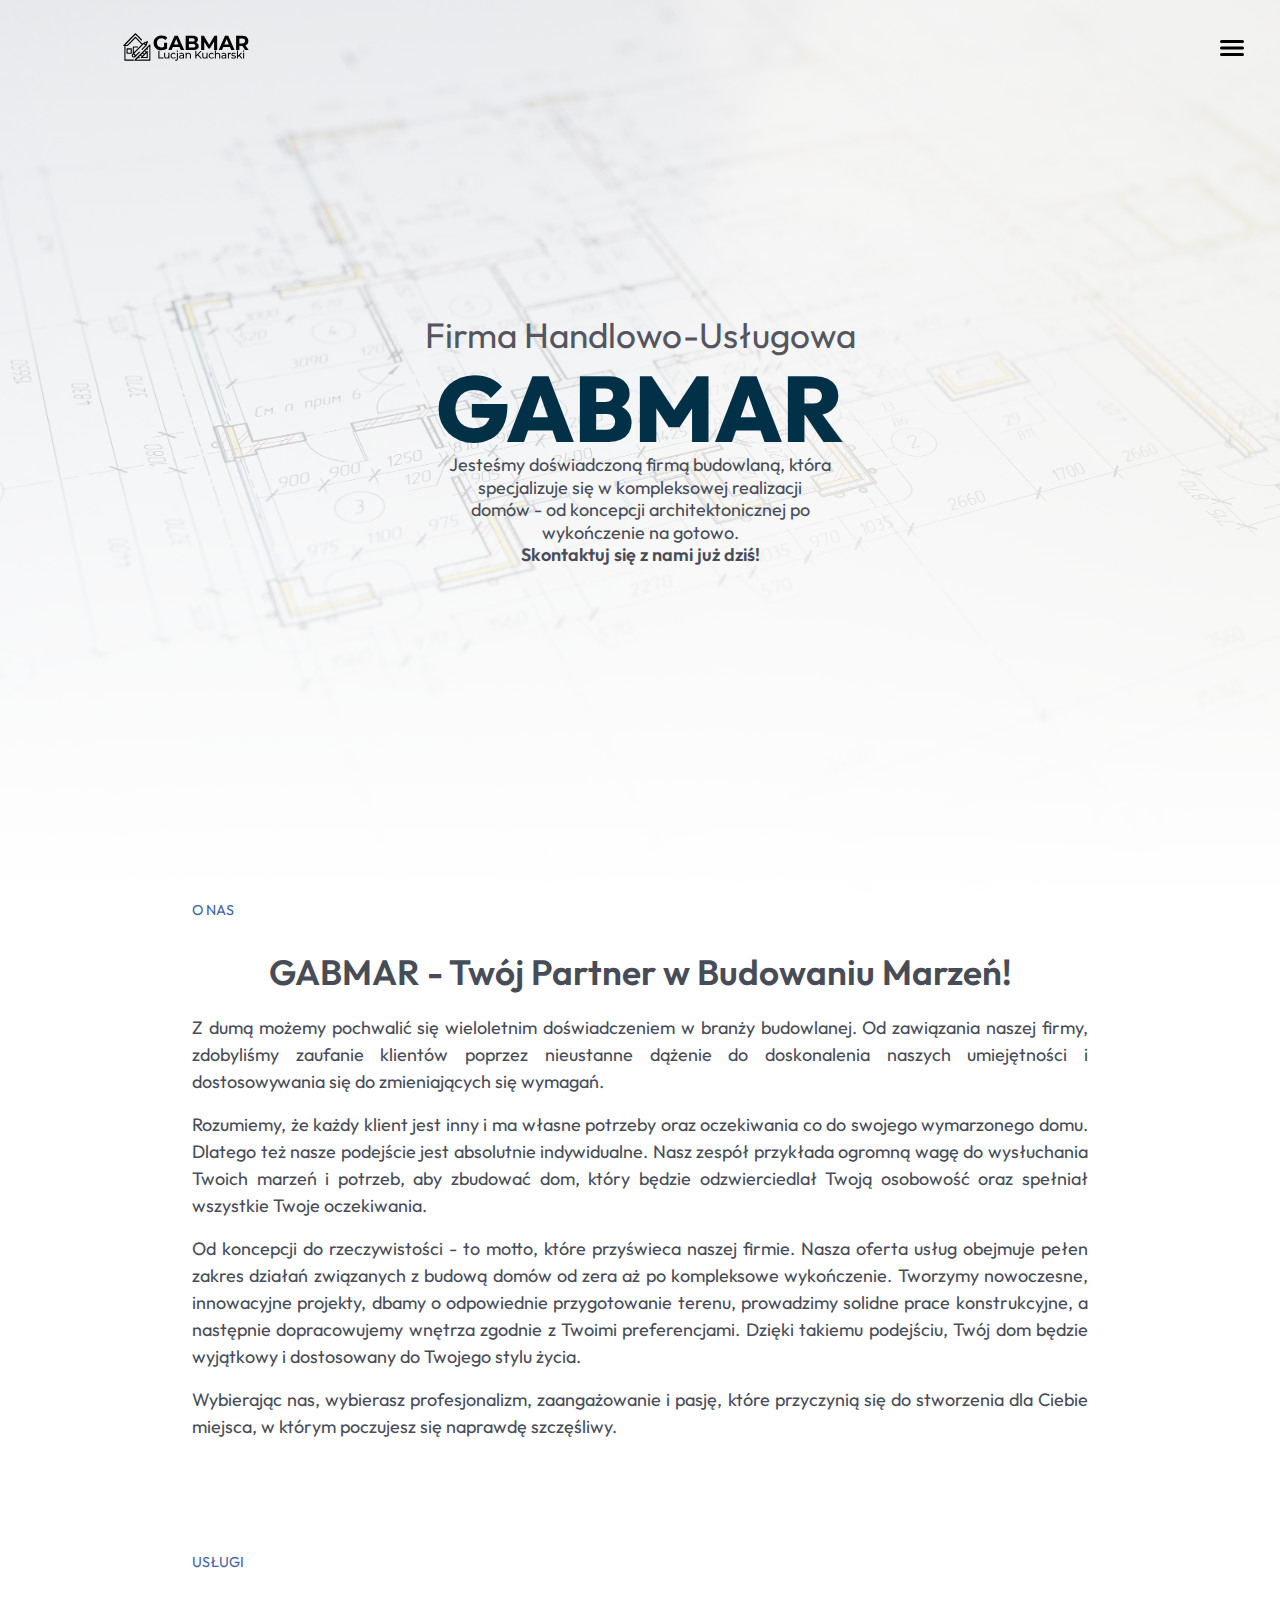
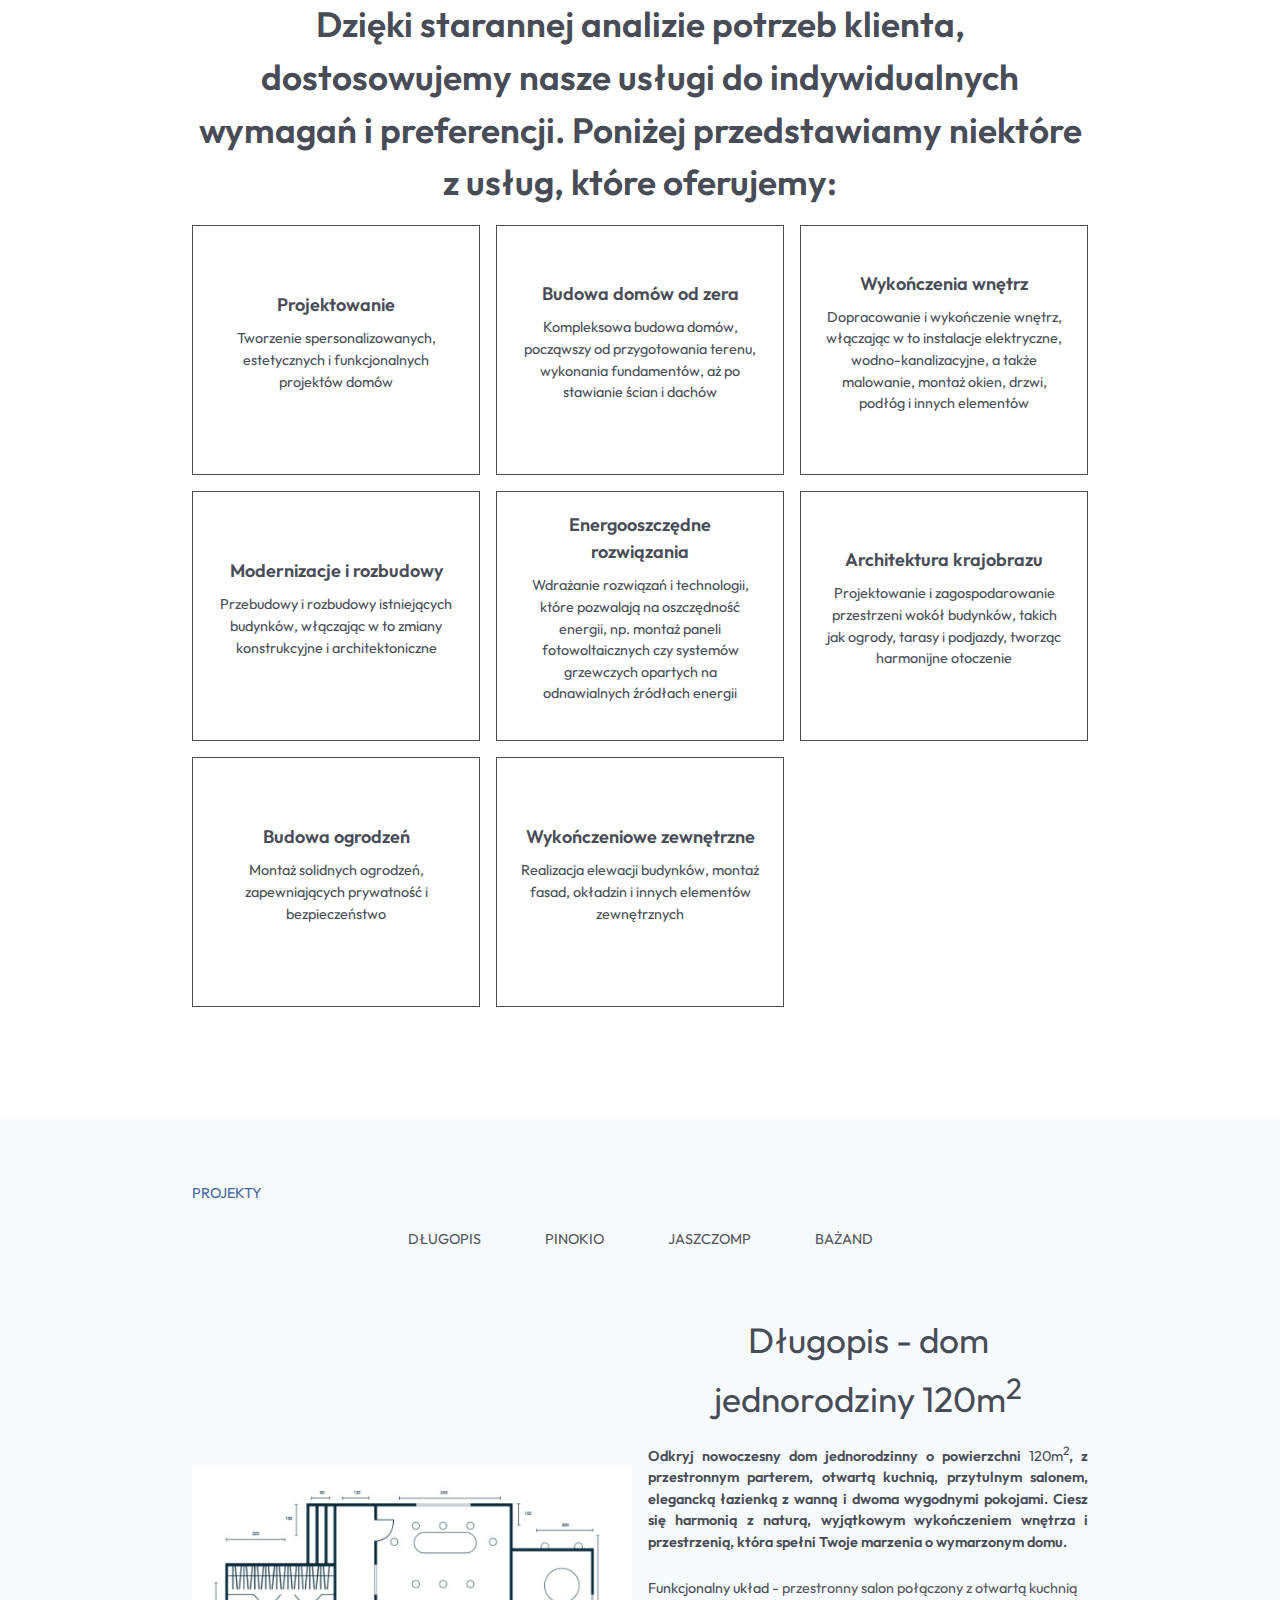
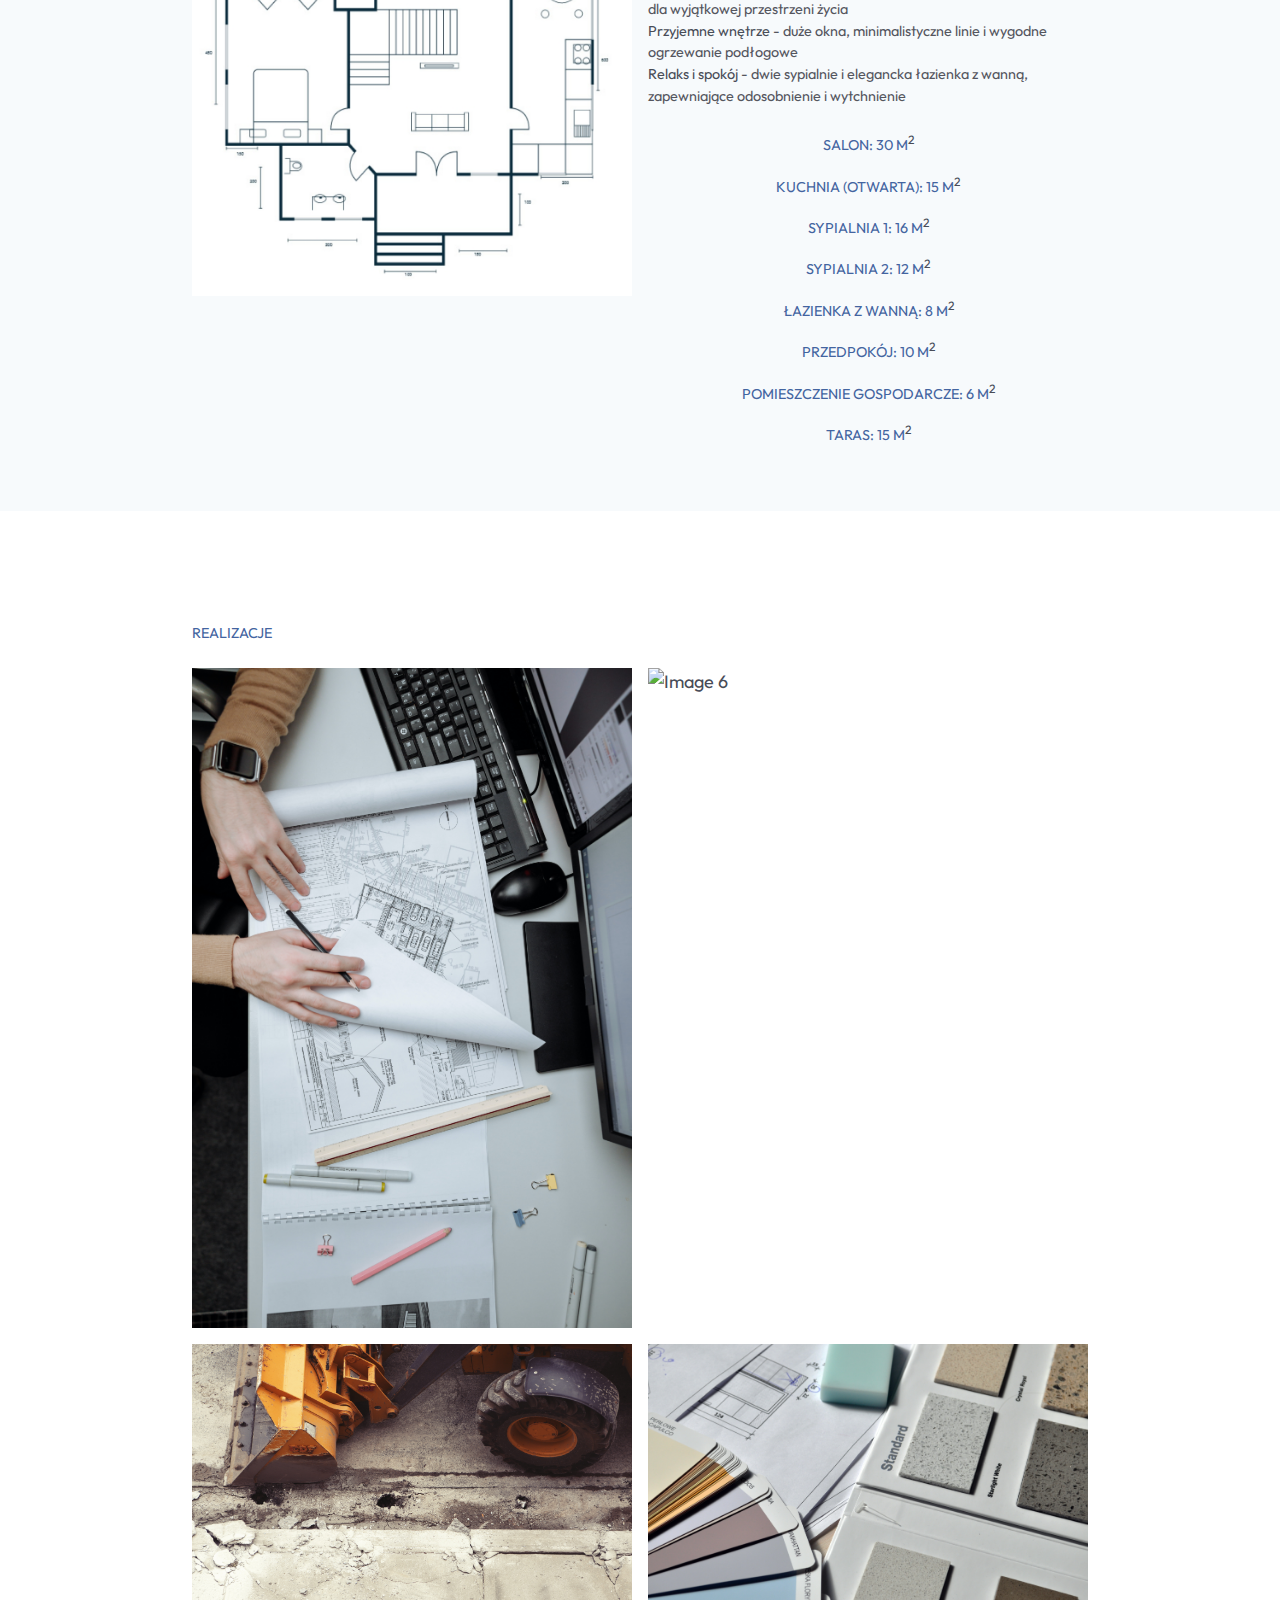
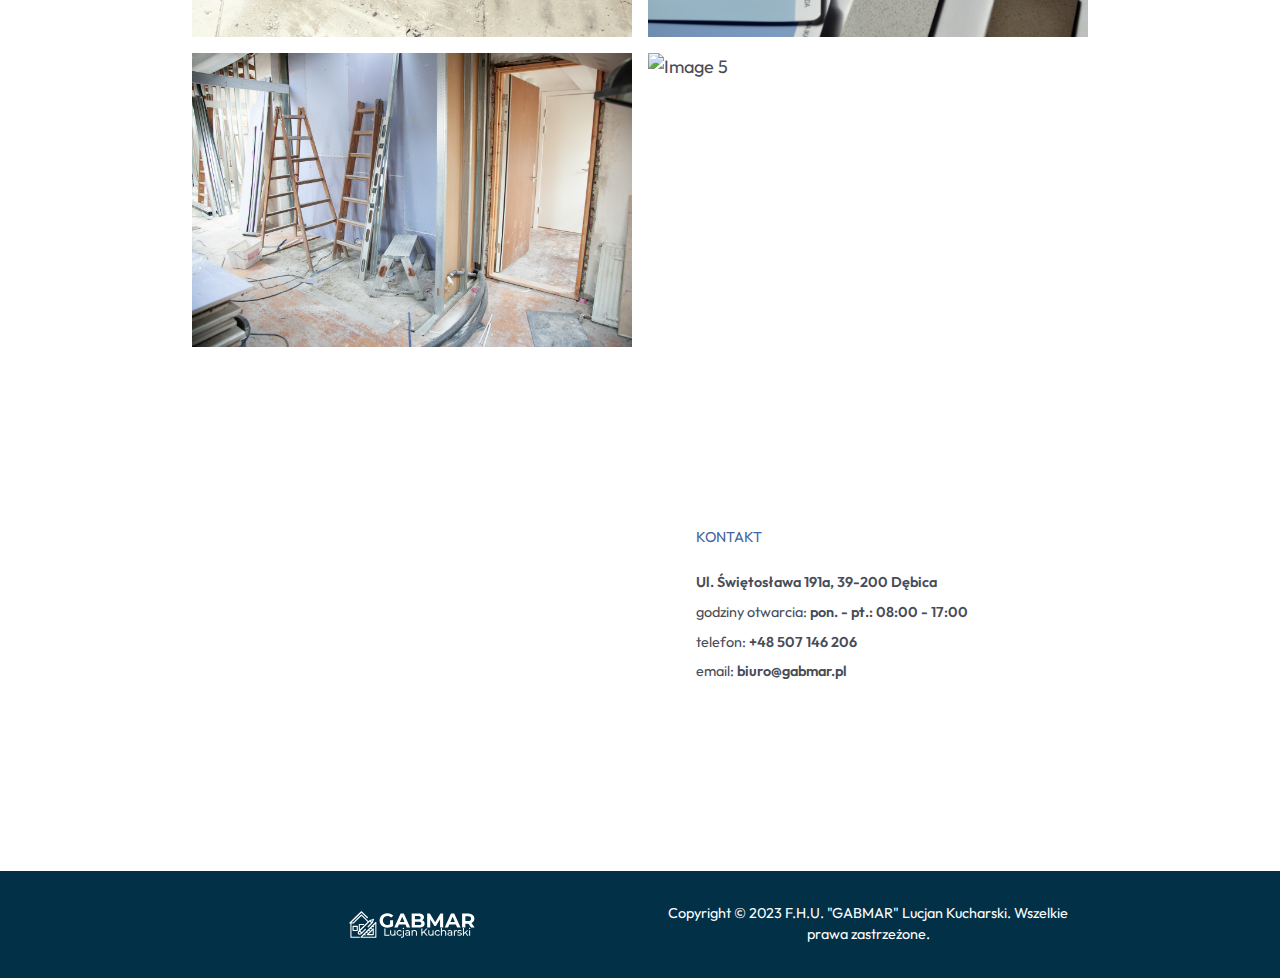
==== commit a9298b4b: "fix links" ====
--- a/index.html
+++ b/index.html
@@ -22,9 +22,9 @@
                     <li class="active"><a href="">Strona główna</a></li>
                     <li><a href="#about">O firmie</a></li>
                     <li><a href="#services">Usługi</a></li>
-                    <li><a href="#">Projekty</a></li>
-                    <li><a href="#">Realizacje</a></li>
-                    <li><a href="#">Kontakt</a></li>
+                    <li><a href="#projects">Projekty</a></li>
+                    <li><a href="#gallery">Realizacje</a></li>
+                    <li><a href="#contact">Kontakt</a></li>
                     <li><a href="tel:" class="nav-special">+48 507 146 206</a></li>
                 </ul>
             </nav>
--- a/style.css
+++ b/style.css
@@ -69,27 +69,6 @@
     margin-inline: auto;
 }
 
-/* main {
-    width: min(150ch, 100% - 4rem);
-    margin-inline: auto;
-    padding-bottom: 2rem;
-    align-items: center;
-    justify-content: flex-end;
-    --gap: 3rem;
-    flex-flow: row wrap;
-} */
-
-
-/* @media (max-width: 35em) {
-    h1 {
-        font-size: 1rem;
-    }
-
-    p {
-        font-size: .8rem;
-        text-align: justify;
-    }
-} */
 
 .flex {
     display: flex;
@@ -431,15 +410,6 @@
     color: var(--clr-accent2);
 }
 
-/* [aria-selected="false"] {
-    transition: all .3s ease-in-out;
-}
-
-[aria-selected="true"] {
-    color: var(--clr-accent);
-    transition: all .3s ease-in-out;
-} */
-
 .gallery {
     display: grid;
     grid-template-columns: repeat(auto-fit, minmax(300px, 1fr));
@@ -452,7 +422,7 @@
     object-fit: cover;
 }
 
-.gallery__item--1 {
+/* .gallery__item--1 {
     grid-column-start: 1;
     grid-column-end: 2;
     grid-row-start: 1;
@@ -464,7 +434,7 @@
     grid-column-end: 4;
     grid-row-start: 1;
     grid-row-end: 2;
-}
+} */
 
 /* .gallery__item--5 {
     grid-column-start: 1;
